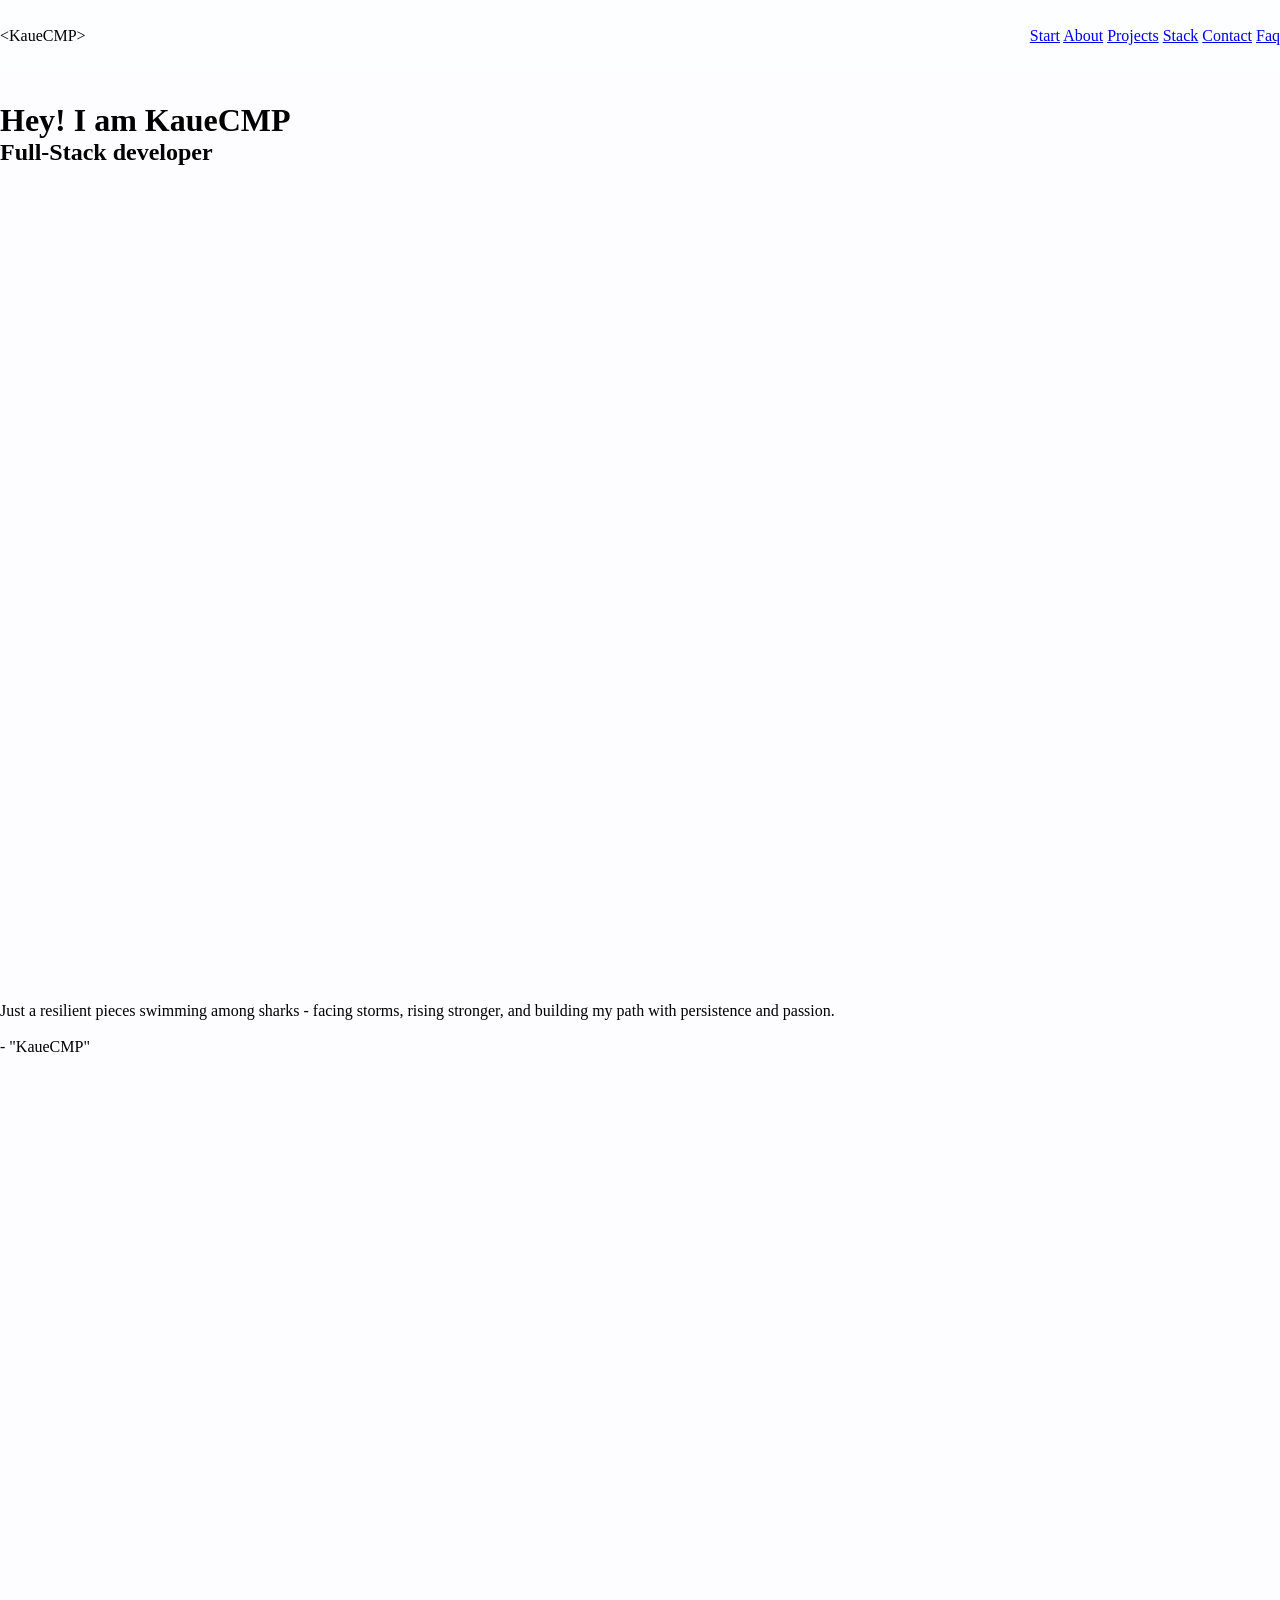
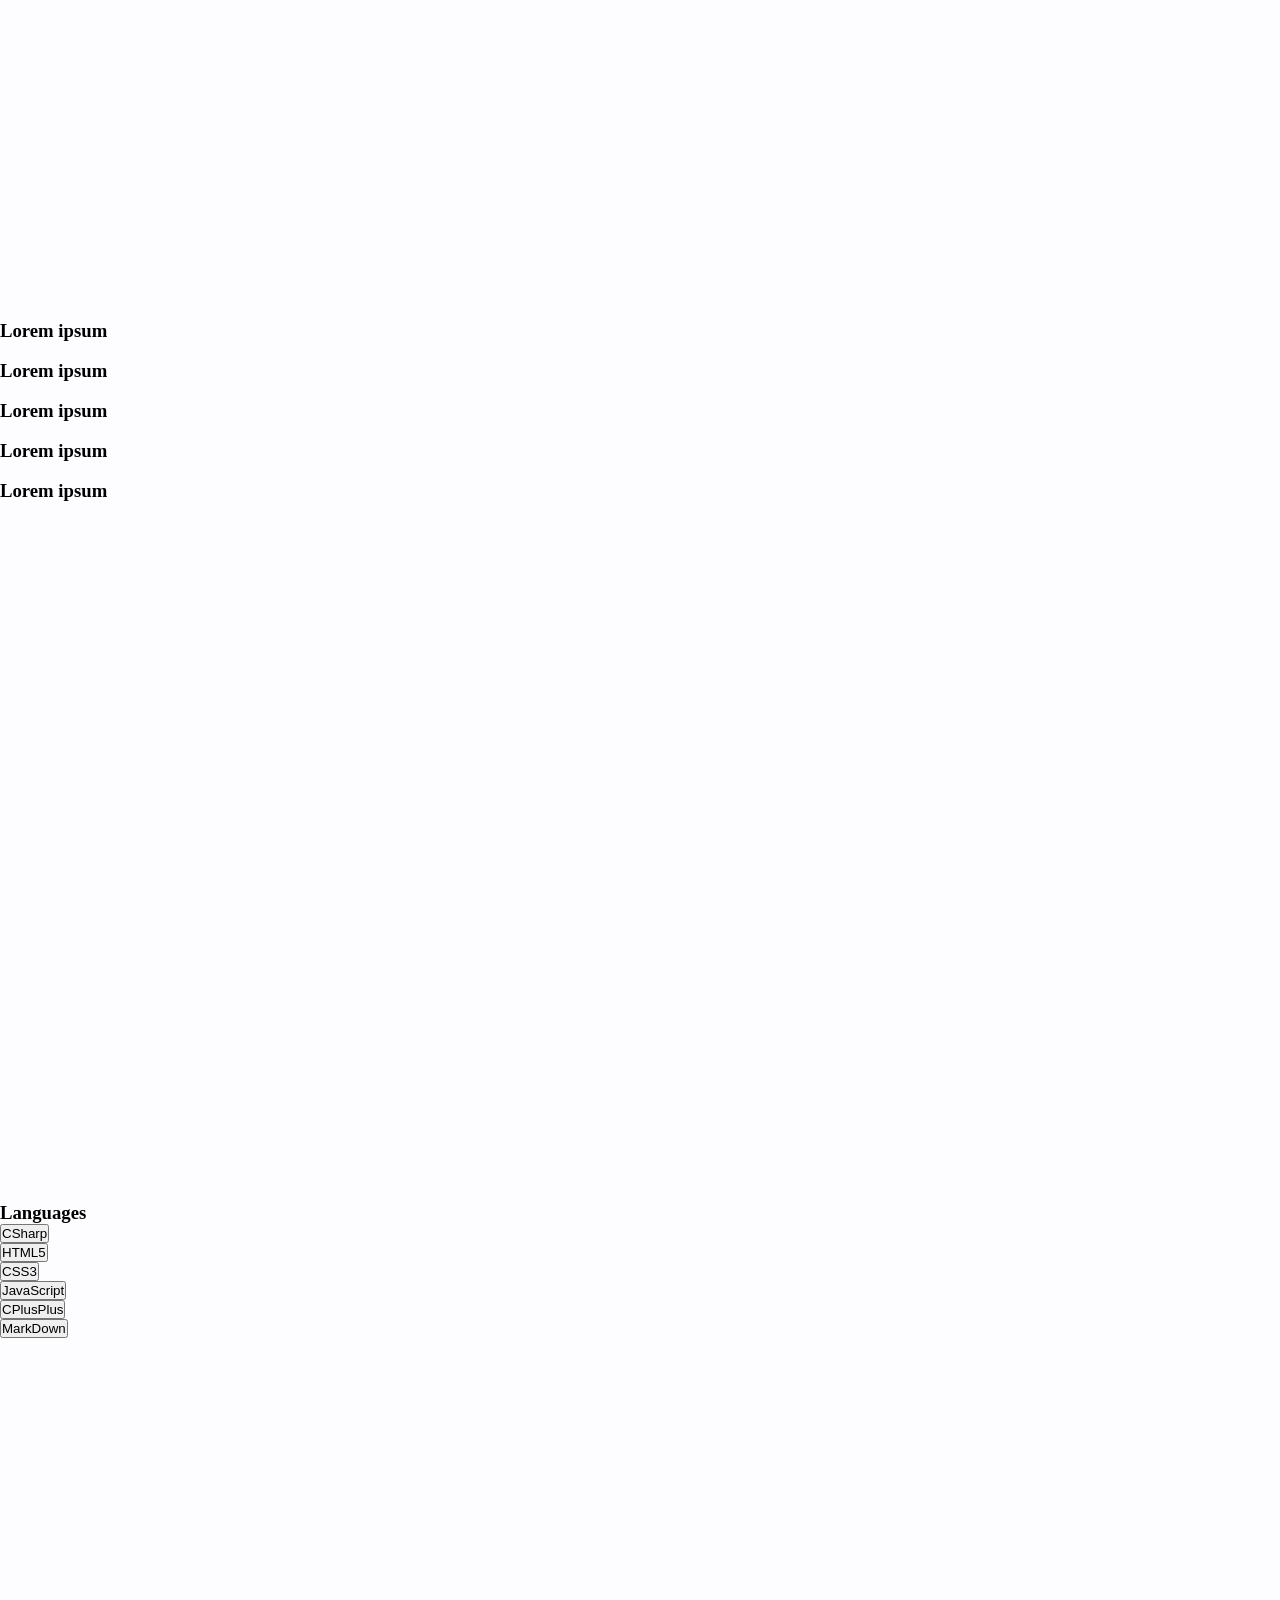
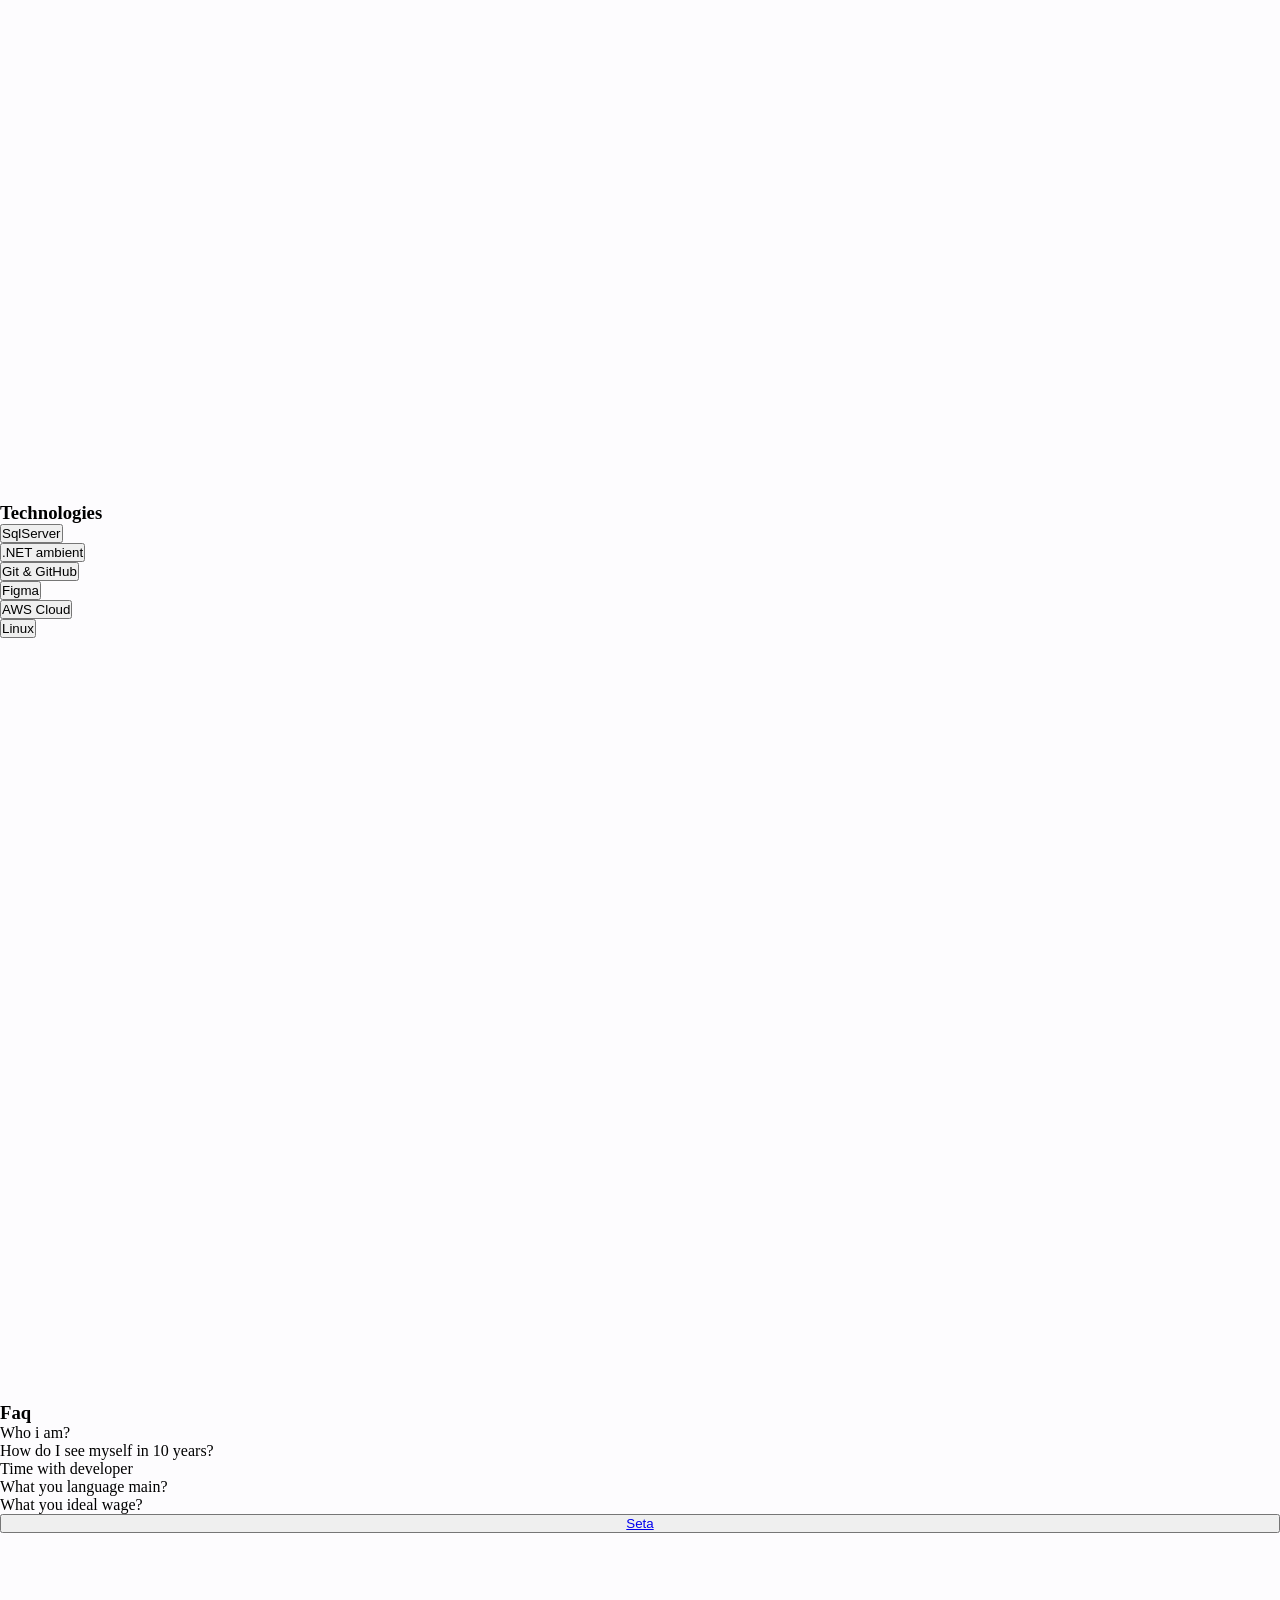
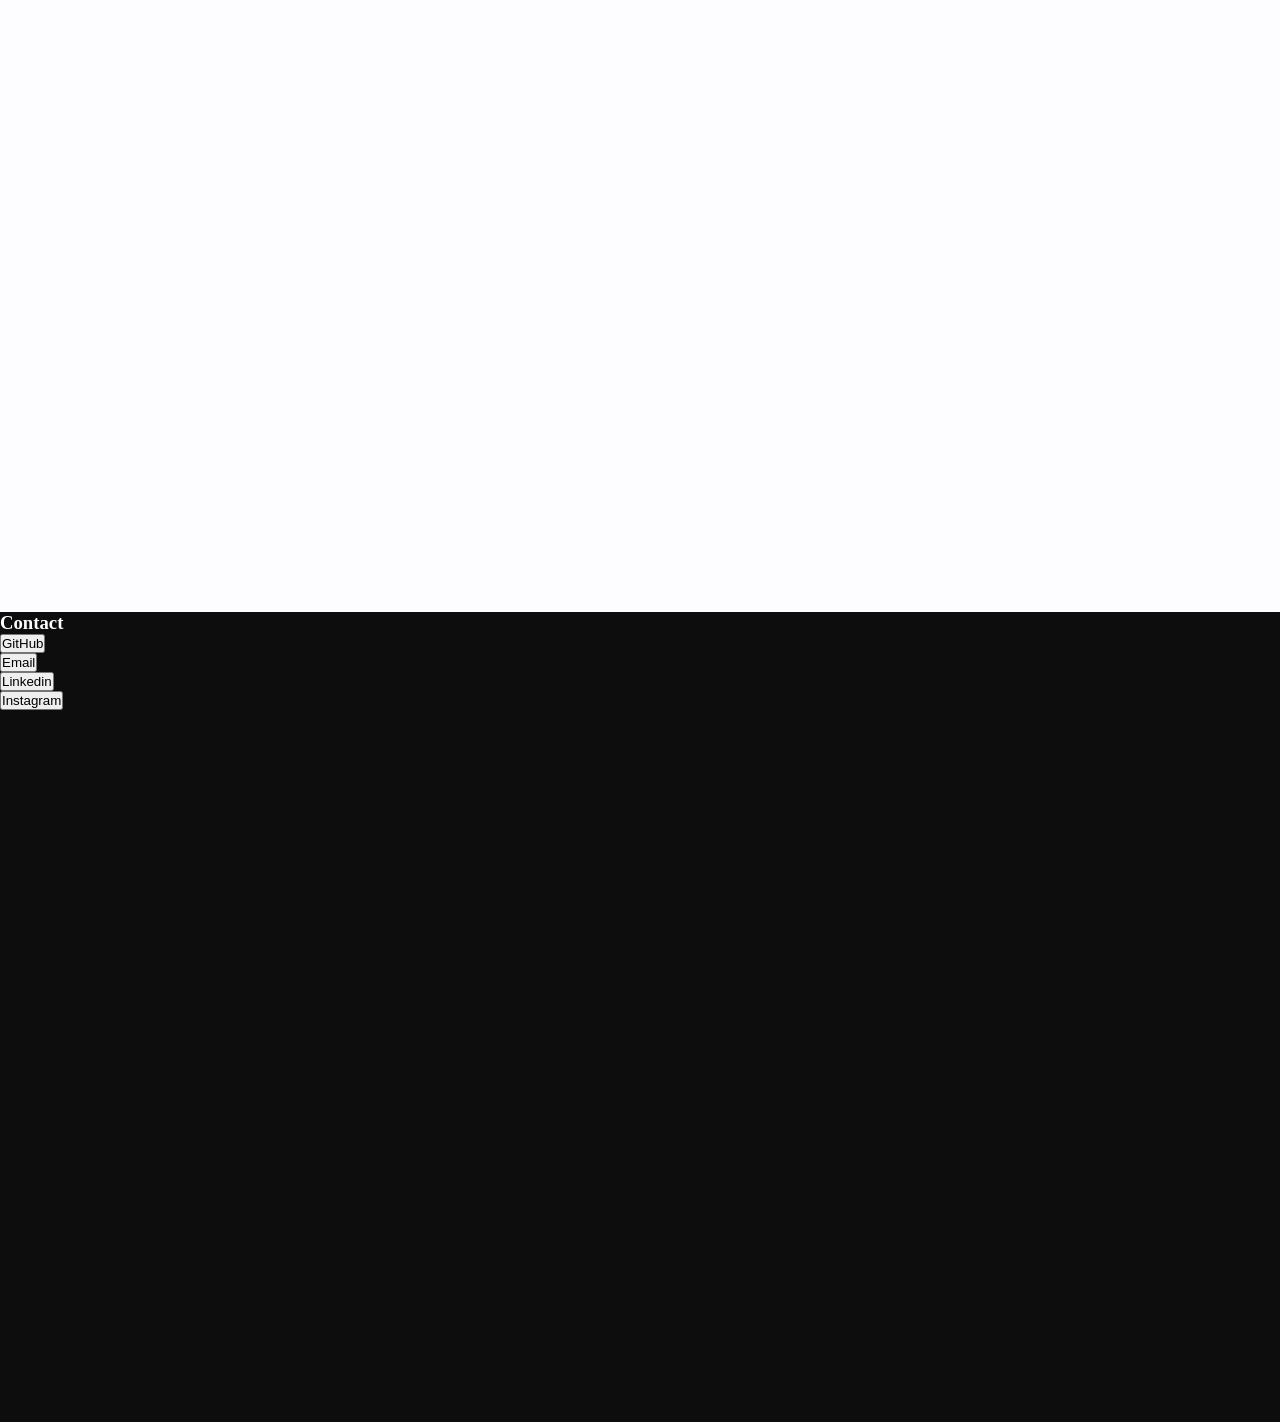
==== index.html @ 29fe383f ":tada: create repo and basic project structure with css + html + js" ====
<!DOCTYPE html>
<html lang="pt-BR">

<head>
    <meta charset="UTF-8">
    <meta name="viewport" content="width=device-width, initial-scale=1.0">
    <link rel="stylesheet" href="assets/css/style.css">
    <title>Portifolio Kauê</title>
</head>

<body>
    <div class="wrapper">
        <header>
            <div class="logo">&lt;KaueCMP&gt;</div>
            <div class="header-icons">
                <a href="#start" class="hlink">Start</a>
                <a href="#about" class="hlink">About</a>
                <a href="#projects" class="hlink">Projects</a>
                <a href="#stack" class="hlink">Stack</a>
                <a href="#contact" class="hlink">Contact</a>
                <a href="#faq" class="hlink">Faq</a>
            </div>
        </header>

        <main>
            <div id="start">
                <div class="presentation-text">
                    <h1 class="my-name">Hey! I am KaueCMP</h1>
                    <h2 class="my-profession">Full-Stack developer</h2>
                </div>
                <div class="my-anim"></div>
            </div>

            <div id="about">
                <div class="context-portifolio">Just a resilient pieces swimming among sharks - facing storms,
                    rising stronger, and building my path with persistence and passion.
                </div>
                <div class="img-pieces">
                    <img src="" alt="" class="pieces">
                </div>
                <p>- "KaueCMP"</p>
            </div>

            <div id="projects">
                <div class="right project"><img src="" alt="">
                    <div class="proj-description">
                        <h3 class="proj-titlle">Lorem ipsum</h3>
                        <p class="description-text"></p>
                    </div>
                </div>
                <div class="left project"> <img src="" alt="">
                    <div class="proj-description">
                        <h3 class="proj-titlle">Lorem ipsum</h3>
                        <p class="description-text"></p>
                    </div>
                </div>
                <div class="right project"><img src="" alt="">
                    <div class="proj-description">
                        <h3 class="proj-titlle">Lorem ipsum</h3>
                        <p class="description-text"></p>
                    </div>
                </div>
                <div class="left project"> <img src="" alt="">
                    <div class="proj-description">
                        <h3 class="proj-titlle">Lorem ipsum</h3>
                        <p class="description-text"></p>
                    </div>
                </div>
                <div class="right project"><img src="" alt="">
                    <div class="proj-description">
                        <h3 class="proj-titlle">Lorem ipsum</h3>
                        <p class="description-text"></p>
                    </div>
                </div>
            </div>

            <div id="stack">
                <div class="stack-items-language">
                    <h3 class="tittle">Languages</h3>
                    <ol class="stack-items-icons">
                        <li class="icon-stack"><button class="stack-button">CSharp</button></li>
                        <li class="icon-stack"><button class="stack-button">HTML5</button></li>
                        <li class="icon-stack"><button class="stack-button">CSS3</button></li>
                        <li class="icon-stack"><button class="stack-button">JavaScript</button></li>
                        <li class="icon-stack"><button class="stack-button">CPlusPlus</button></li>
                        <li class="icon-stack"><button class="stack-button">MarkDown</button></li>
                    </ol>
                </div>
                <div class="my-stack-anim"></div>
            </div>

            <div id="stack2">
                <div class="stack-items-technologies">
                    <h3 class="tittle">Technologies</h3>
                    <ol class="stack-items-icons">
                        <li class="icon-stack"><button class="stack-button">SqlServer</button></li>
                        <li class="icon-stack"><button class="stack-button">.NET ambient</button></li>
                        <li class="icon-stack"><button class="stack-button">Git & GitHub</button></li>
                        <li class="icon-stack"><button class="stack-button">Figma</button></li>
                        <li class="icon-stack"><button class="stack-button">AWS Cloud</button></li>
                        <li class="icon-stack"><button class="stack-button">Linux</button></li>
                    </ol>
                </div>
                <div class="my-stack-anim"></div>
            </div>

            <div id="faq">
                <div class="faq-side-items">
                    <div class="backgroud-faq-box">
                        <h3 class="tittle2">Faq</h3>

                        <ul class="list-questionary-faq">
                            <li class="questions-faq">
                                <p class="questions-faq-text">Who i am?</p>
                            </li>
                            <li class="questions-faq">
                                <p class="questions-faq-text">How do I see myself in 10 years?</p>
                            </li>
                            <li class="questions-faq">
                                <p class="questions-faq-text">Time with developer</p>
                            </li>
                            <li class="questions-faq">
                                <p class="questions-faq-text">What you language main?</p>
                            </li>
                            <li class="questions-faq">
                                <p class="questions-faq-text">What you ideal wage?</p>
                            </li>
                        </ul>
                    </div>
                </div>
                <button class="to-up-button">
                    <a href="#start" class="up-link">Seta</a>
                </button>
            </div>
        </main>
        <footer id="contact">
            <div class="contact-items">
                <h3 class="contact-text">Contact</h3>
                <ol class="contact-social-buttons">
                    <li class="icon-contact"><button class="button-contact-social">GitHub</button></li>
                    <li class="icon-contact"><button class="button-contact-social">Email</button></li>
                    <li class="icon-contact"><button class="button-contact-social">Linkedin</button></li>
                    <li class="icon-contact"><button class="button-contact-social">Instagram</button></li>
                </ol>
            </div>
        </footer>
    </div>
</body>

</html>
---- assets/css/style.css ----
@import url("global.css");

* {
    padding: 0;
    margin: 0;
}

body {
    background-color: var(--color-background);
    padding-top: 8%;
}

header {
    position: fixed;    
    top: 0;

    display: flex;
    flex-direction: row;
    justify-content: space-between;

    align-items: center;
    background-color: var(--color-header);

    height: 8%;
    width: 100%;
}

main {
    display: flex;
    flex-direction: column;
}

#start {
    display: flex;
    flex-direction: column;
    height: 100vh;
    width: 100%;
}

#about {
    display: flex;
    flex-direction: column;
    height: 100vh;
    width: 100%;
}

#projects {
    display: flex;
    flex-direction: column;
    height: 100vh;
    width: 100%;
}

#stack {
    display: flex;
    flex-direction: column;
    height: 100vh;
    width: 100%;
}

#stack2 {
    display: flex;
    flex-direction: column;
    height: 100vh;
    width: 100%;
}

#faq {
    display: flex;
    flex-direction: column;
    height: 90vh;
    width: 100%;
}

#contact {
    display: flex;
    flex-direction: column;
    height: 90vh;
    width: 100%;
}

footer{
    display: flex;
    flex-direction: column;

    background-color: var(--color-terceary);
    color: var(--color-background);
    height: 90vh;
    width: 100%;
}
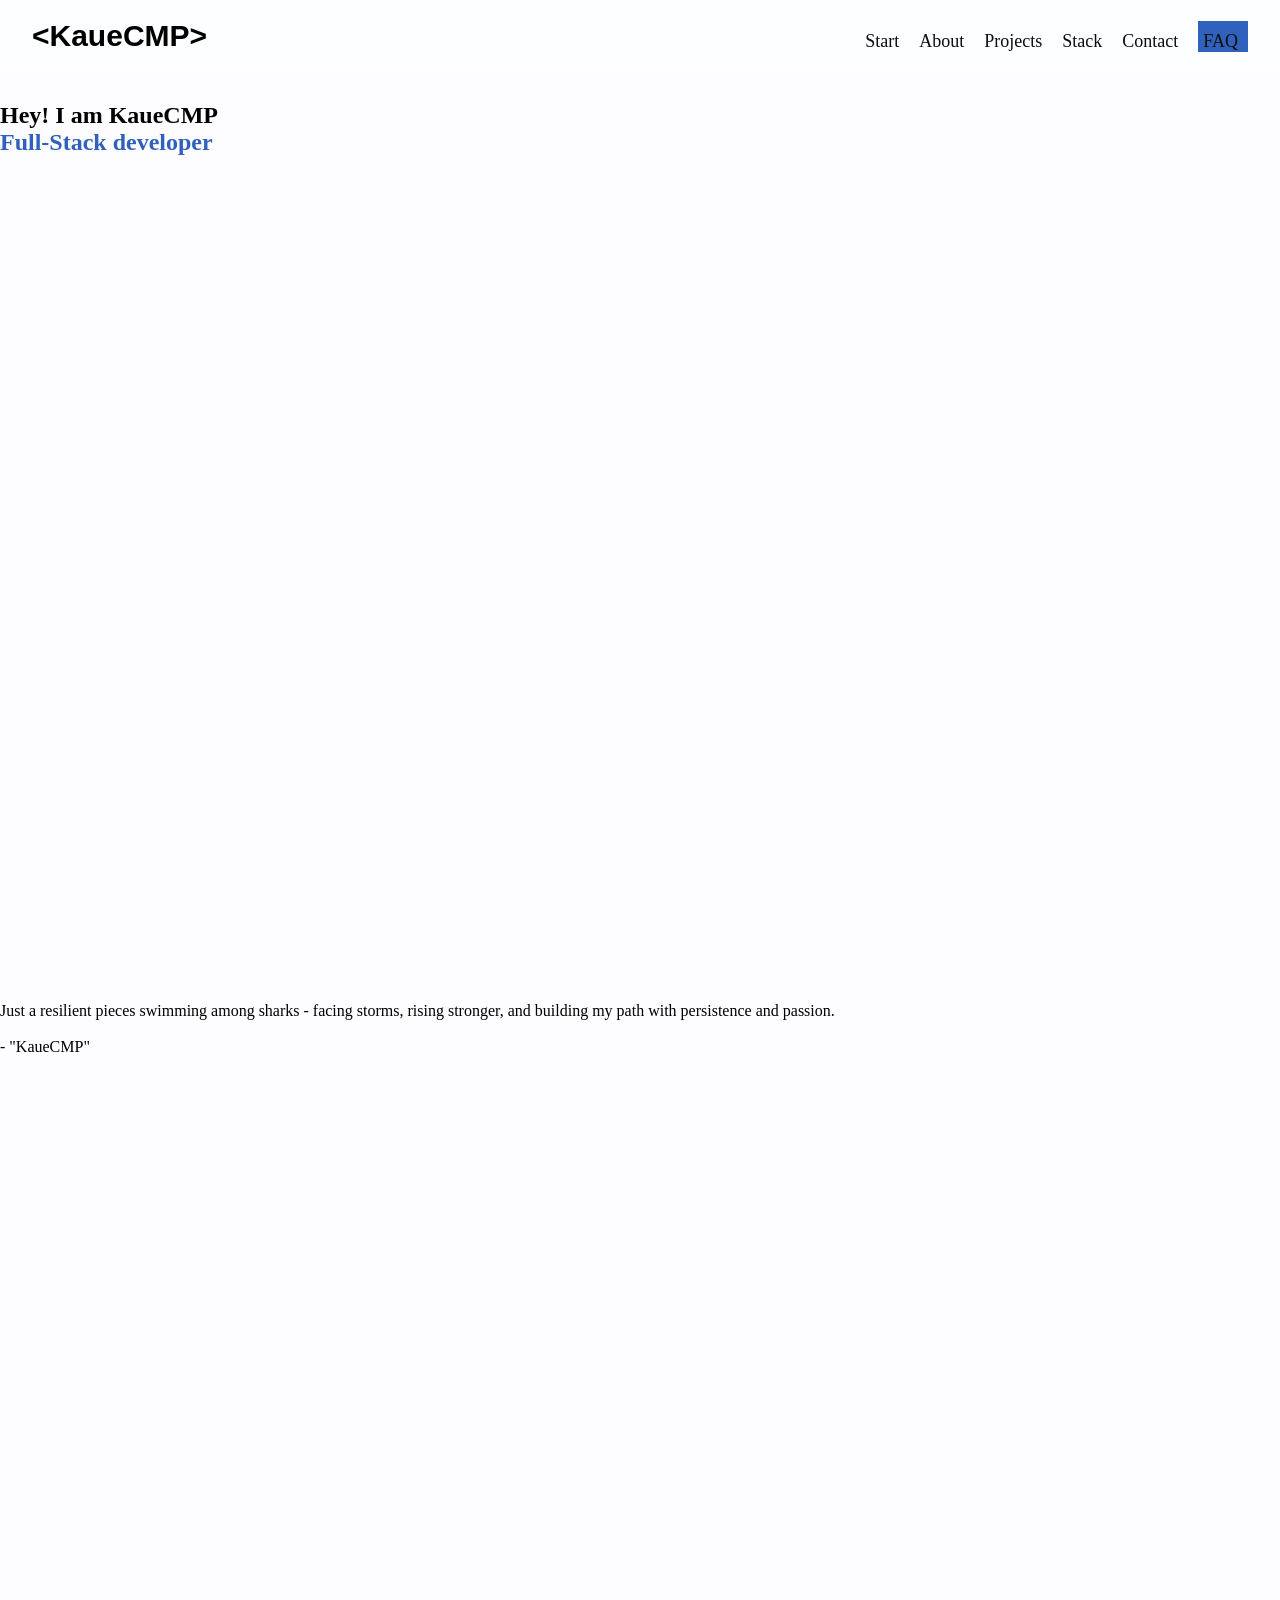
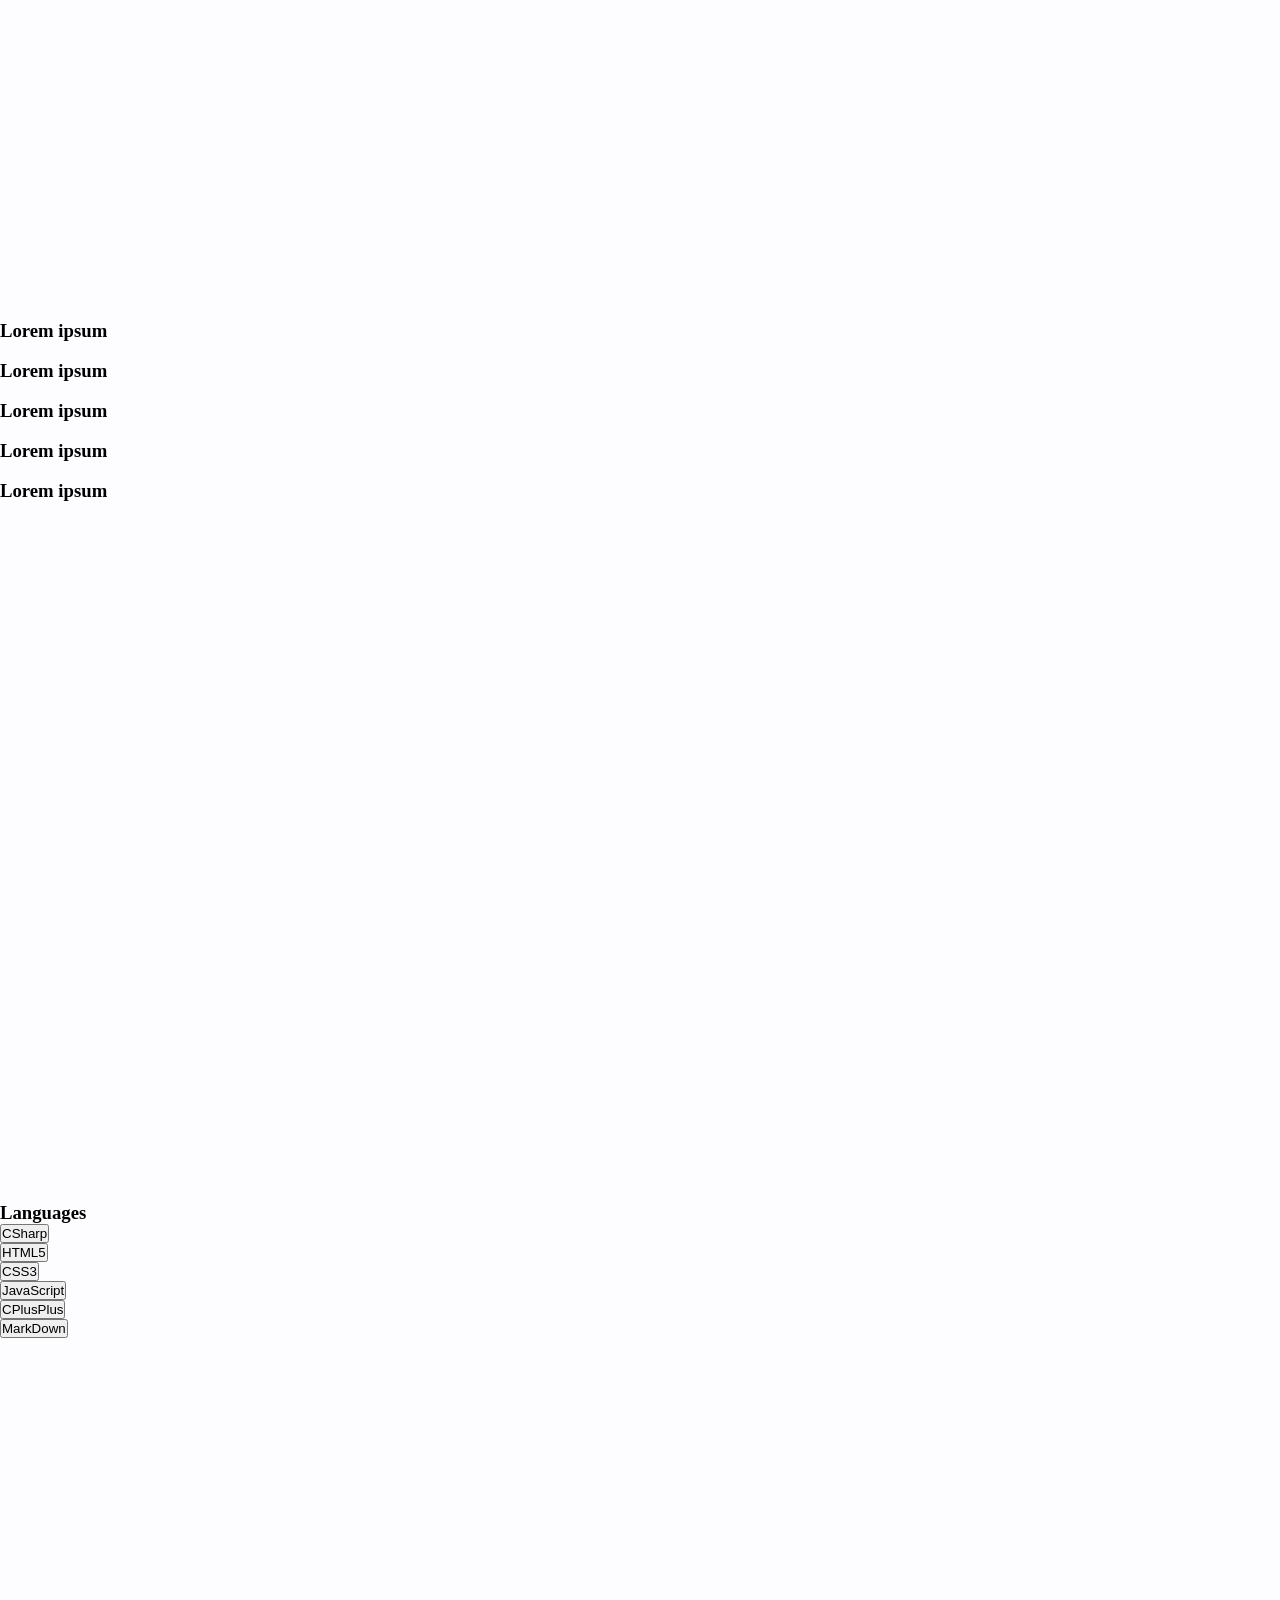
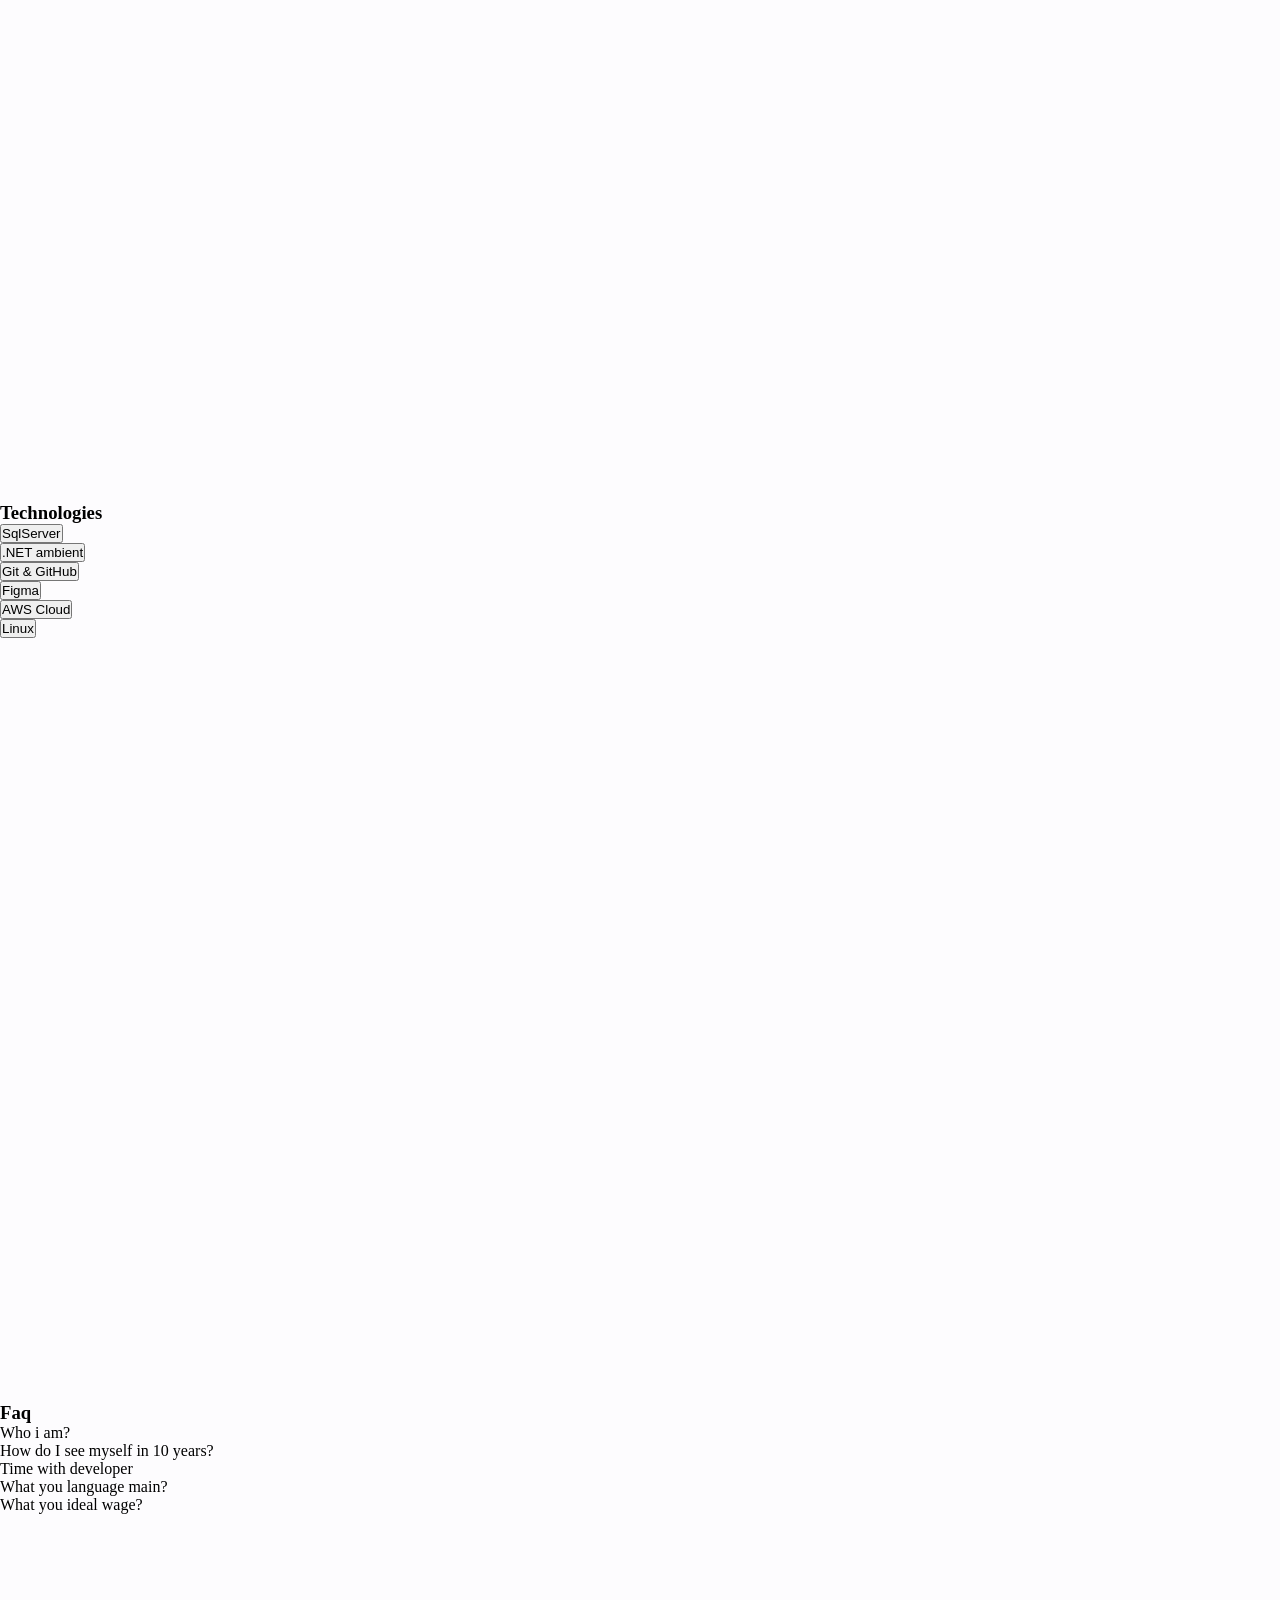
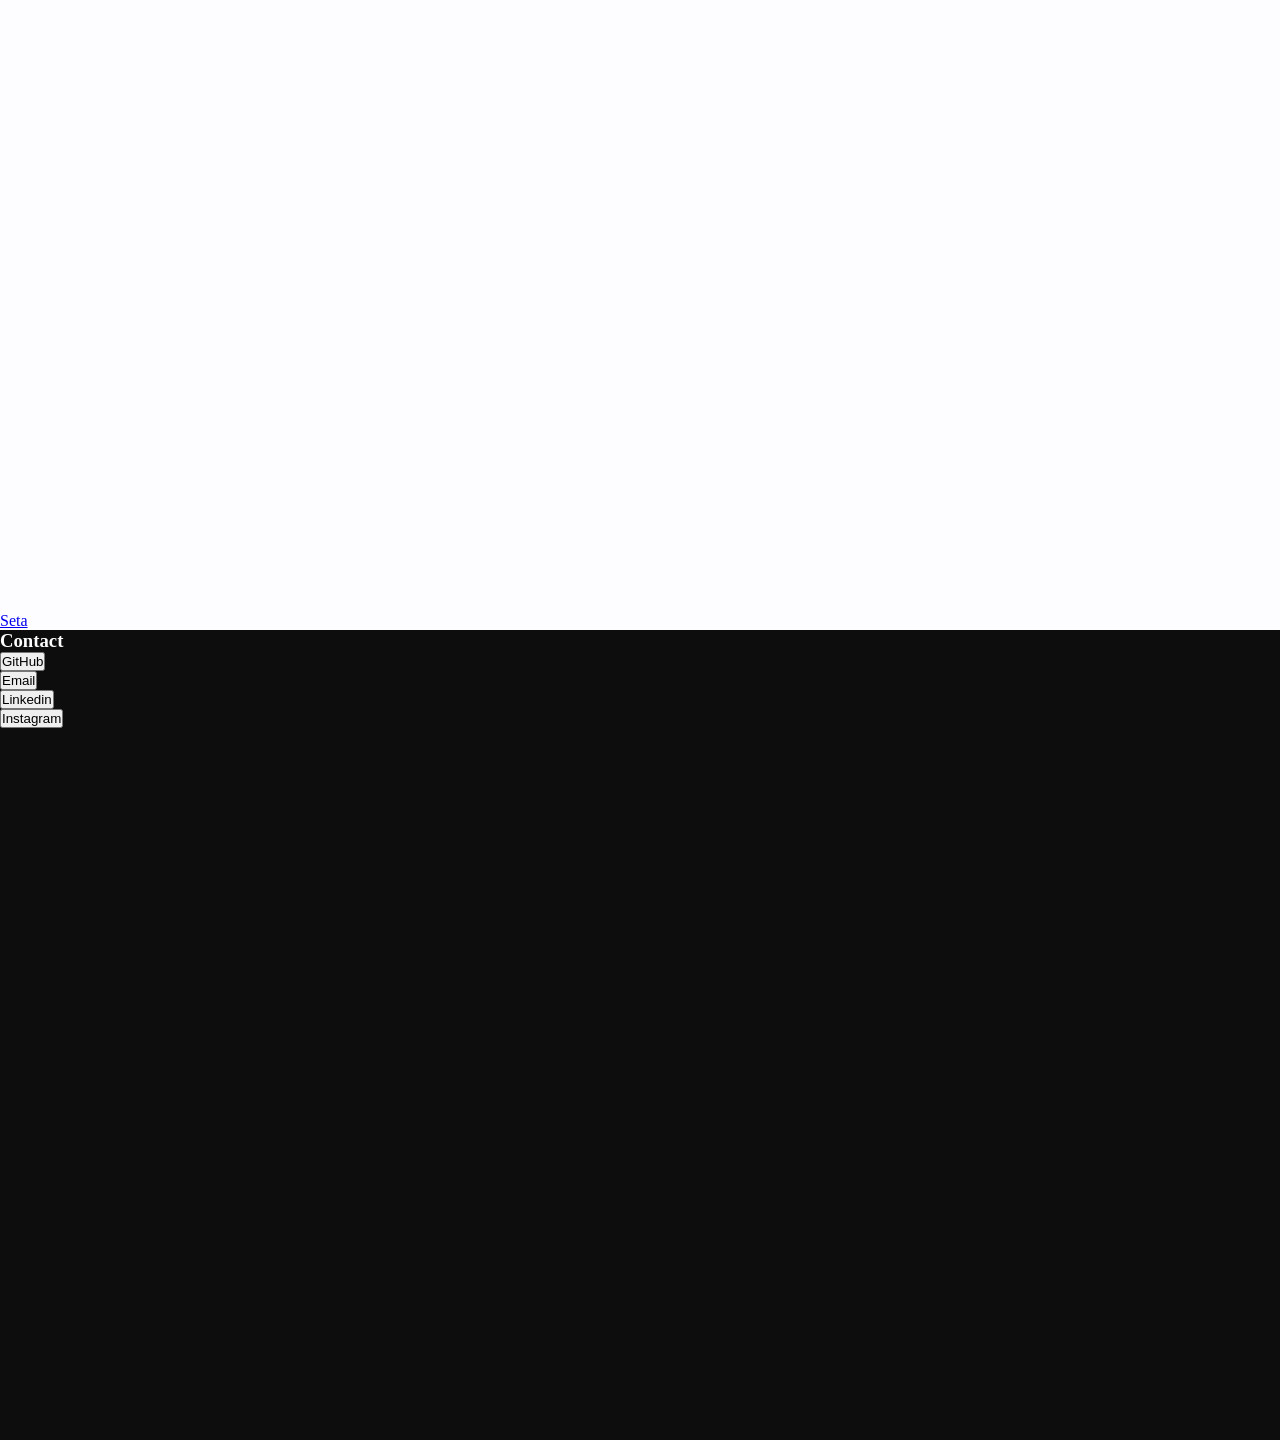
==== commit ead27755: ":wrench: adjust semantic of HTML" ====
--- a/index.html
+++ b/index.html
@@ -9,142 +9,140 @@
 </head>
 
 <body>
-    <div class="wrapper">
-        <header>
+    <header>
+        <div class="content-header">
             <div class="logo">&lt;KaueCMP&gt;</div>
-            <div class="header-icons">
+            <nav class="header-icons">
                 <a href="#start" class="hlink">Start</a>
                 <a href="#about" class="hlink">About</a>
                 <a href="#projects" class="hlink">Projects</a>
                 <a href="#stack" class="hlink">Stack</a>
                 <a href="#contact" class="hlink">Contact</a>
-                <a href="#faq" class="hlink">Faq</a>
+                <a href="#faq" class="hlink faq-text">FAQ</a>
+            </nav>
+        </div>
+    </header>
+
+    <main>
+        <section id="start">
+            <div class="presentation-text">
+                <h1 class="my-name">Hey! I am KaueCMP</h1>
+                <h2 class="my-profession">Full-Stack developer</h2>
             </div>
-        </header>
+            <div class="my-anim"></div>
+        </section>
 
-        <main>
-            <div id="start">
-                <div class="presentation-text">
-                    <h1 class="my-name">Hey! I am KaueCMP</h1>
-                    <h2 class="my-profession">Full-Stack developer</h2>
-                </div>
-                <div class="my-anim"></div>
+        <section id="about">
+            <div class="context-portifolio">Just a resilient pieces swimming among sharks - facing storms,
+                rising stronger, and building my path with persistence and passion.
             </div>
+            <div class="img-pieces">
+                <img src="" alt="" class="pieces">
+            </div>
+            <p>- "KaueCMP"</p>
+        </section>
 
-            <div id="about">
-                <div class="context-portifolio">Just a resilient pieces swimming among sharks - facing storms,
-                    rising stronger, and building my path with persistence and passion.
-                </div>
-                <div class="img-pieces">
-                    <img src="" alt="" class="pieces">
-                </div>
-                <p>- "KaueCMP"</p>
-            </div>
-
-            <div id="projects">
-                <div class="right project"><img src="" alt="">
-                    <div class="proj-description">
-                        <h3 class="proj-titlle">Lorem ipsum</h3>
-                        <p class="description-text"></p>
-                    </div>
-                </div>
-                <div class="left project"> <img src="" alt="">
-                    <div class="proj-description">
-                        <h3 class="proj-titlle">Lorem ipsum</h3>
-                        <p class="description-text"></p>
-                    </div>
-                </div>
-                <div class="right project"><img src="" alt="">
-                    <div class="proj-description">
-                        <h3 class="proj-titlle">Lorem ipsum</h3>
-                        <p class="description-text"></p>
-                    </div>
-                </div>
-                <div class="left project"> <img src="" alt="">
-                    <div class="proj-description">
-                        <h3 class="proj-titlle">Lorem ipsum</h3>
-                        <p class="description-text"></p>
-                    </div>
-                </div>
-                <div class="right project"><img src="" alt="">
-                    <div class="proj-description">
-                        <h3 class="proj-titlle">Lorem ipsum</h3>
-                        <p class="description-text"></p>
-                    </div>
+        <section id="projects">
+            <div class="right project"><img src="" alt="">
+                <div class="proj-description">
+                    <h3 class="proj-titlle">Lorem ipsum</h3>
+                    <p class="description-text"></p>
                 </div>
             </div>
+            <div class="left project"> <img src="" alt="">
+                <div class="proj-description">
+                    <h3 class="proj-titlle">Lorem ipsum</h3>
+                    <p class="description-text"></p>
+                </div>
+            </div>
+            <div class="right project"><img src="" alt="">
+                <div class="proj-description">
+                    <h3 class="proj-titlle">Lorem ipsum</h3>
+                    <p class="description-text"></p>
+                </div>
+            </div>
+            <div class="left project"> <img src="" alt="">
+                <div class="proj-description">
+                    <h3 class="proj-titlle">Lorem ipsum</h3>
+                    <p class="description-text"></p>
+                </div>
+            </div>
+            <div class="right project"><img src="" alt="">
+                <div class="proj-description">
+                    <h3 class="proj-titlle">Lorem ipsum</h3>
+                    <p class="description-text"></p>
+                </div>
+            </div>
+        </section>
 
-            <div id="stack">
-                <div class="stack-items-language">
-                    <h3 class="tittle">Languages</h3>
-                    <ol class="stack-items-icons">
-                        <li class="icon-stack"><button class="stack-button">CSharp</button></li>
-                        <li class="icon-stack"><button class="stack-button">HTML5</button></li>
-                        <li class="icon-stack"><button class="stack-button">CSS3</button></li>
-                        <li class="icon-stack"><button class="stack-button">JavaScript</button></li>
-                        <li class="icon-stack"><button class="stack-button">CPlusPlus</button></li>
-                        <li class="icon-stack"><button class="stack-button">MarkDown</button></li>
-                    </ol>
-                </div>
-                <div class="my-stack-anim"></div>
-            </div>
-
-            <div id="stack2">
-                <div class="stack-items-technologies">
-                    <h3 class="tittle">Technologies</h3>
-                    <ol class="stack-items-icons">
-                        <li class="icon-stack"><button class="stack-button">SqlServer</button></li>
-                        <li class="icon-stack"><button class="stack-button">.NET ambient</button></li>
-                        <li class="icon-stack"><button class="stack-button">Git & GitHub</button></li>
-                        <li class="icon-stack"><button class="stack-button">Figma</button></li>
-                        <li class="icon-stack"><button class="stack-button">AWS Cloud</button></li>
-                        <li class="icon-stack"><button class="stack-button">Linux</button></li>
-                    </ol>
-                </div>
-                <div class="my-stack-anim"></div>
-            </div>
-
-            <div id="faq">
-                <div class="faq-side-items">
-                    <div class="backgroud-faq-box">
-                        <h3 class="tittle2">Faq</h3>
-
-                        <ul class="list-questionary-faq">
-                            <li class="questions-faq">
-                                <p class="questions-faq-text">Who i am?</p>
-                            </li>
-                            <li class="questions-faq">
-                                <p class="questions-faq-text">How do I see myself in 10 years?</p>
-                            </li>
-                            <li class="questions-faq">
-                                <p class="questions-faq-text">Time with developer</p>
-                            </li>
-                            <li class="questions-faq">
-                                <p class="questions-faq-text">What you language main?</p>
-                            </li>
-                            <li class="questions-faq">
-                                <p class="questions-faq-text">What you ideal wage?</p>
-                            </li>
-                        </ul>
-                    </div>
-                </div>
-                <button class="to-up-button">
-                    <a href="#start" class="up-link">Seta</a>
-                </button>
-            </div>
-        </main>
-        <footer id="contact">
-            <div class="contact-items">
-                <h3 class="contact-text">Contact</h3>
-                <ol class="contact-social-buttons">
-                    <li class="icon-contact"><button class="button-contact-social">GitHub</button></li>
-                    <li class="icon-contact"><button class="button-contact-social">Email</button></li>
-                    <li class="icon-contact"><button class="button-contact-social">Linkedin</button></li>
-                    <li class="icon-contact"><button class="button-contact-social">Instagram</button></li>
+        <section id="stack">
+            <div class="stack-items-language">
+                <h3 class="tittle">Languages</h3>
+                <ol class="stack-items-icons">
+                    <li class="icon-stack"><button class="stack-button">CSharp</button></li>
+                    <li class="icon-stack"><button class="stack-button">HTML5</button></li>
+                    <li class="icon-stack"><button class="stack-button">CSS3</button></li>
+                    <li class="icon-stack"><button class="stack-button">JavaScript</button></li>
+                    <li class="icon-stack"><button class="stack-button">CPlusPlus</button></li>
+                    <li class="icon-stack"><button class="stack-button">MarkDown</button></li>
                 </ol>
             </div>
-        </footer>
-    </div>
+            <div class="my-stack-anim"></div>
+        </section>
+
+        <section id="stack2">
+            <div class="stack-items-technologies">
+                <h3 class="tittle">Technologies</h3>
+                <ol class="stack-items-icons">
+                    <li class="icon-stack"><button class="stack-button">SqlServer</button></li>
+                    <li class="icon-stack"><button class="stack-button">.NET ambient</button></li>
+                    <li class="icon-stack"><button class="stack-button">Git & GitHub</button></li>
+                    <li class="icon-stack"><button class="stack-button">Figma</button></li>
+                    <li class="icon-stack"><button class="stack-button">AWS Cloud</button></li>
+                    <li class="icon-stack"><button class="stack-button">Linux</button></li>
+                </ol>
+            </div>
+            <div class="my-stack-anim"></div>
+        </section>
+
+        <section id="faq">
+            <div class="faq-side-items">
+                <div class="backgroud-faq-box">
+                    <h3 class="tittle2">Faq</h3>
+
+                    <ul class="list-questionary-faq">
+                        <li class="questions-faq">
+                            <p class="questions-faq-text">Who i am?</p>
+                        </li>
+                        <li class="questions-faq">
+                            <p class="questions-faq-text">How do I see myself in 10 years?</p>
+                        </li>
+                        <li class="questions-faq">
+                            <p class="questions-faq-text">Time with developer</p>
+                        </li>
+                        <li class="questions-faq">
+                            <p class="questions-faq-text">What you language main?</p>
+                        </li>
+                        <li class="questions-faq">
+                            <p class="questions-faq-text">What you ideal wage?</p>
+                        </li>
+                    </ul>
+                </div>
+        </section>
+        <a href="#start" class="to-up-button">Seta</a>
+        </div>
+    </main>
+    <footer id="contact">
+        <nav class="contact-items">
+            <h3 class="contact-text">Contact</h3>
+            <ol class="contact-social-buttons">
+                <li class="icon-contact"><button class="button-contact-social">GitHub</button></li>
+                <li class="icon-contact"><button class="button-contact-social">Email</button></li>
+                <li class="icon-contact"><button class="button-contact-social">Linkedin</button></li>
+                <li class="icon-contact"><button class="button-contact-social">Instagram</button></li>
+            </ol>
+        </nav>
+    </footer>
 </body>
 
 </html>
--- a/assets/css/style.css
+++ b/assets/css/style.css
@@ -8,20 +8,89 @@
 body {
     background-color: var(--color-background);
     padding-top: 8%;
+    scroll-behavior: smooth;
+}
+
+body::-webkit-scrollbar {
+    display: none;
 }
 
 header {
-    position: fixed;    
+    position: fixed;
     top: 0;
 
+    display: flex;
+    flex-direction: row;
+    justify-content: space-around;
+
+    align-items: center;
+    background-color: var(--color-header);
+
+    height: 8%;
+    width: 100%;
+}
+
+.content-header {
     display: flex;
     flex-direction: row;
     justify-content: space-between;
 
     align-items: center;
-    background-color: var(--color-header);
+    width: 95%;
 
-    height: 8%;
+}
+
+/* .faq-box
+{
+    background-color: var(--color-secundary);
+    width: 55px;
+    height: 25px;
+    align-items: center;
+    text-align: center;    
+    margin-top: 10px;
+} */
+
+.faq-text
+{
+    background-color: var(--color-secundary);
+    padding: 10px 10px 0 5px;
+}
+
+h2 {
+    color: var(--color-secundary);
+}
+
+.logo {
+    font-family: 'Franklin Gothic Medium', 'Arial Narrow', Arial, sans-serif;
+    font-weight: 600;
+    font-size: 30px;
+}
+
+.header-icons {
+    display: flex;
+    flex-direction: row;
+
+    height: 80%;
+
+    align-items: self-end;
+    gap: 20px;
+}
+
+.hlink {
+    text-decoration: none;
+    color: var(--color-terceary);
+
+    font-size: large;
+    font-weight: 500;
+}
+
+.wraper {
+    display: flex;
+    flex-direction: column;
+    align-items: center;
+    justify-content: center;
+
+    height: 100%;
     width: 100%;
 }
 
@@ -79,7 +148,7 @@
     width: 100%;
 }
 
-footer{
+footer {
     display: flex;
     flex-direction: column;
 
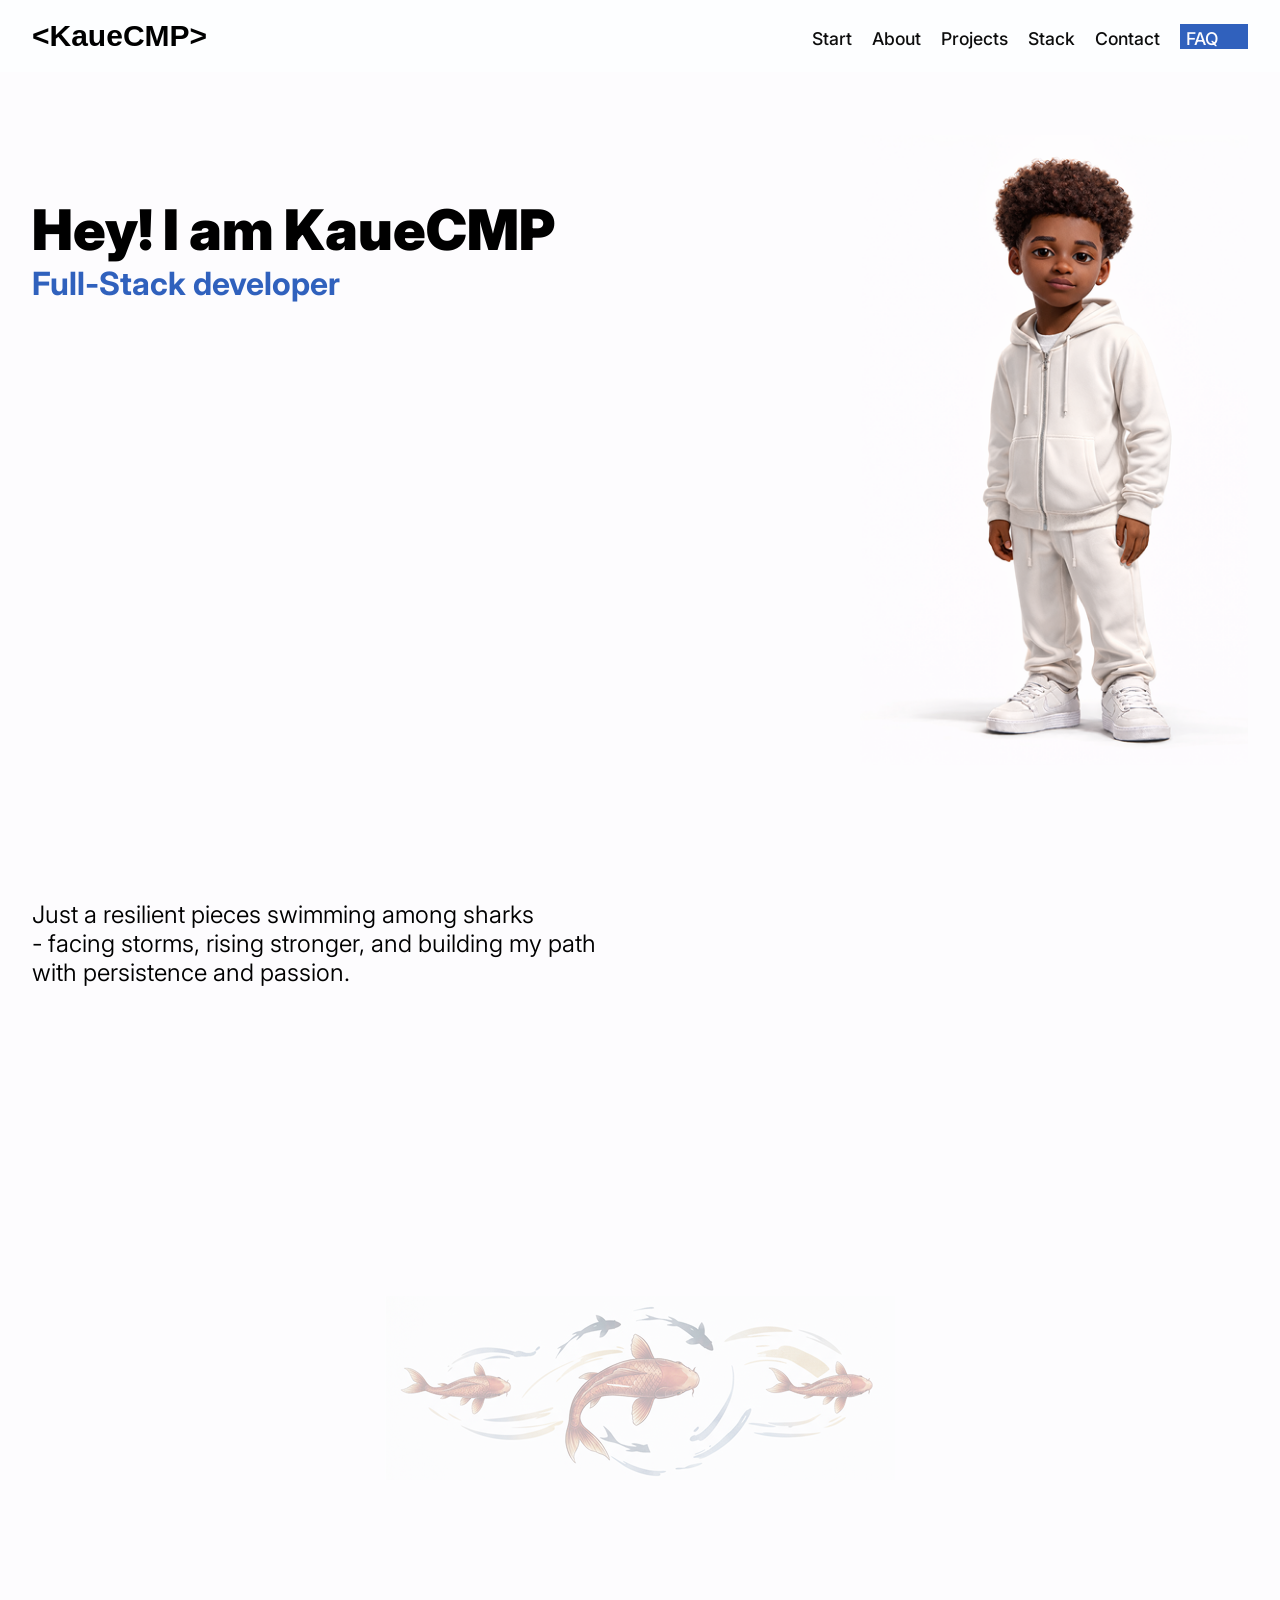
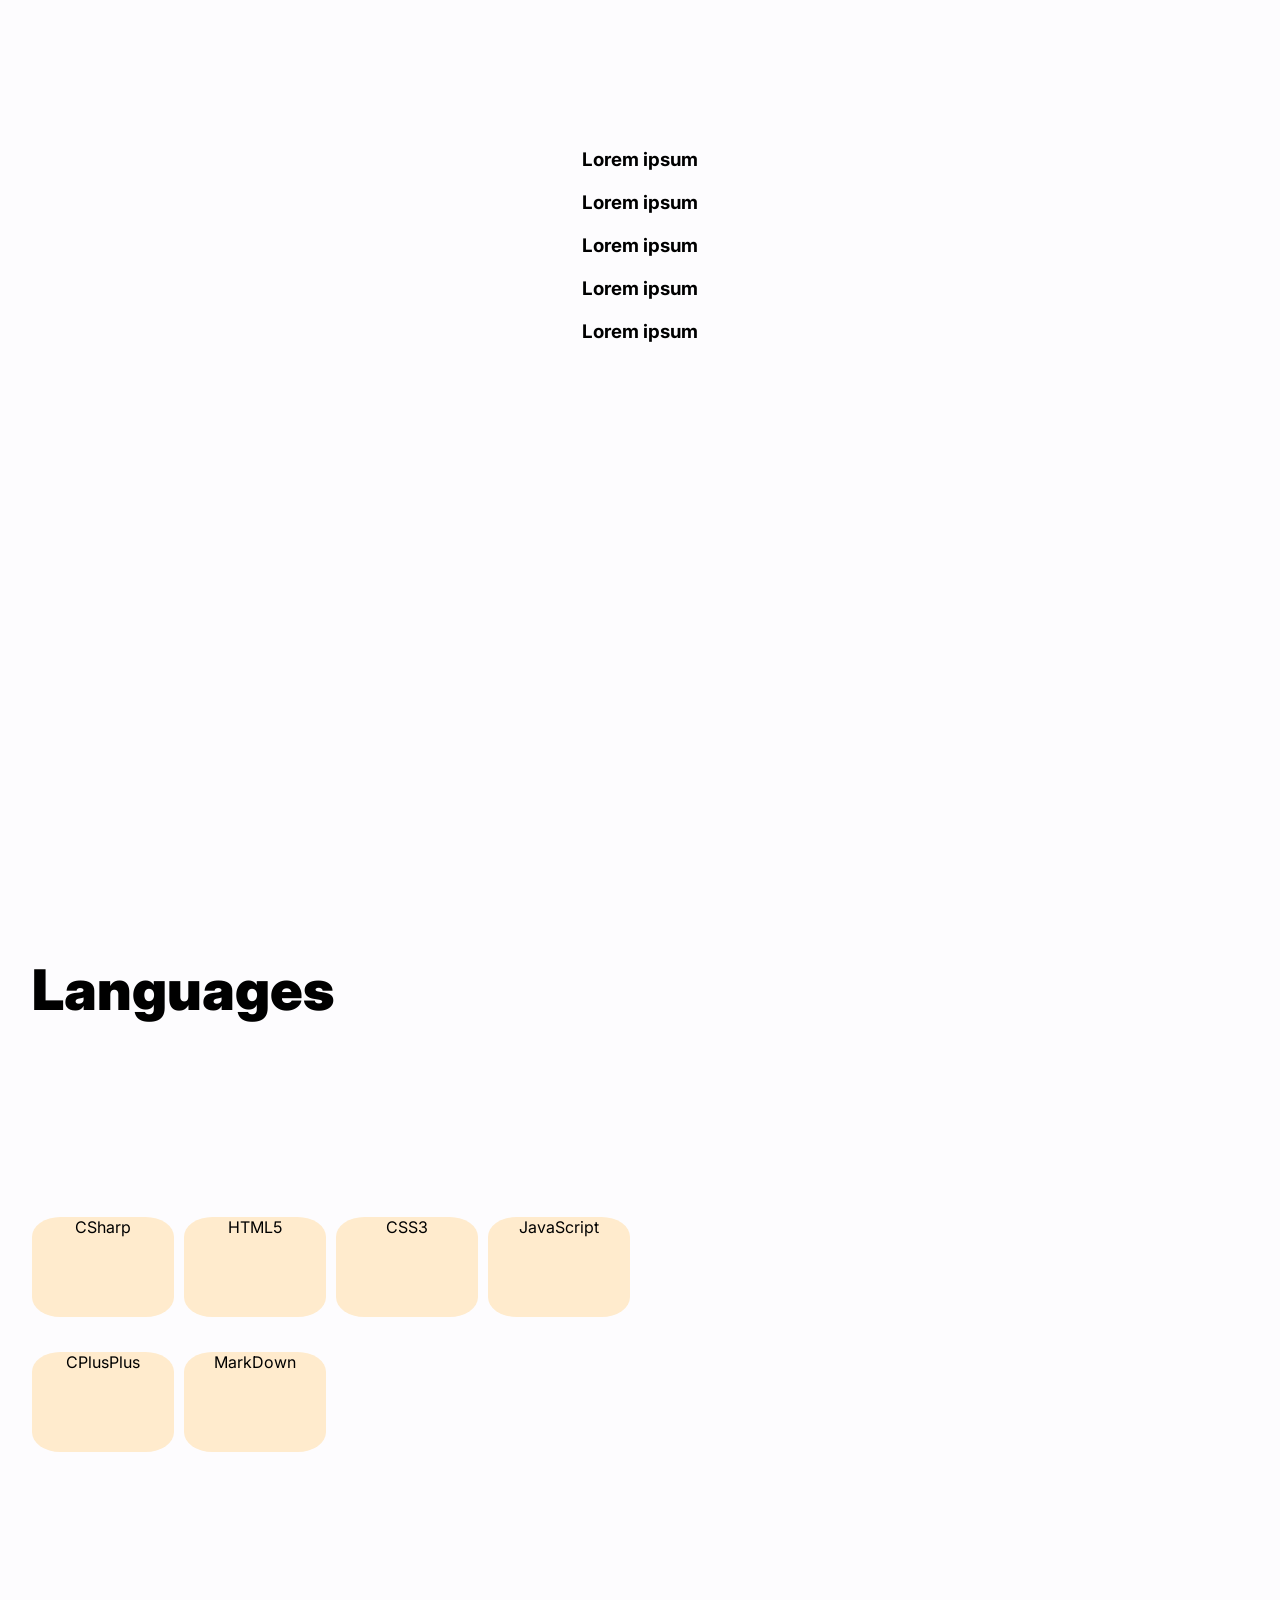
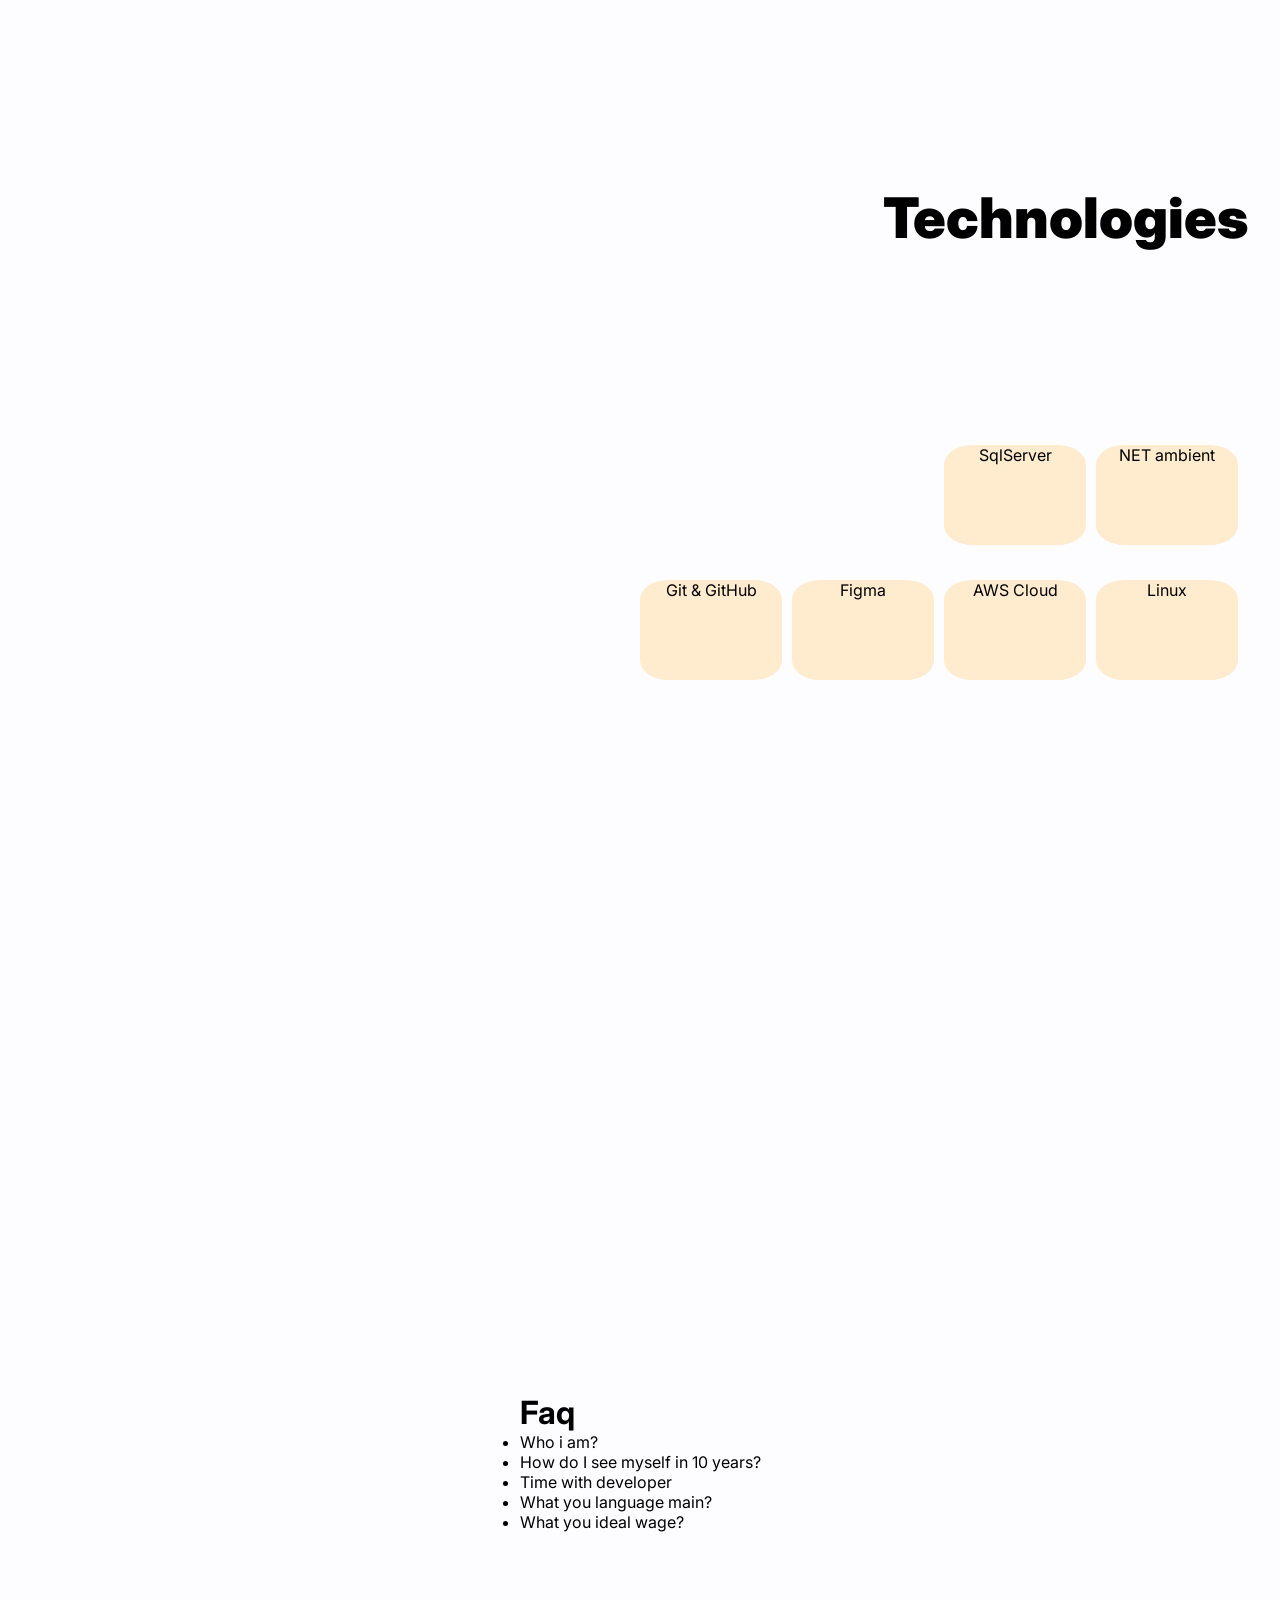
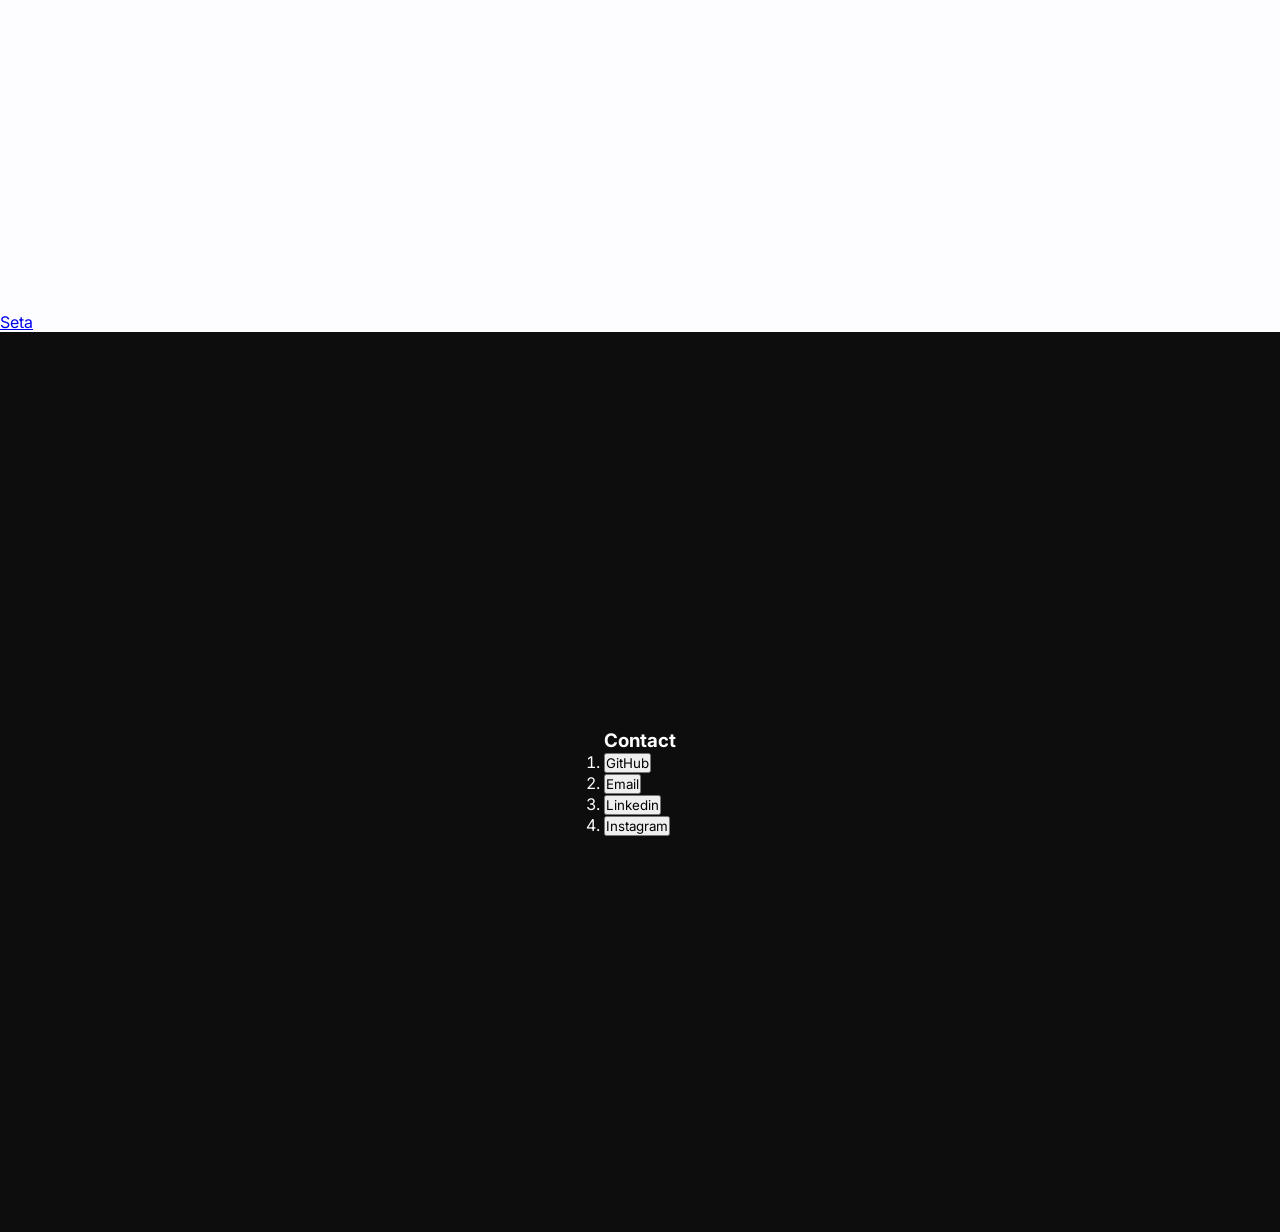
==== commit bb2d3702: ":wrench: I updated all the pages and implemented basic responsiveness." ====
--- a/index.html
+++ b/index.html
@@ -24,22 +24,26 @@
     </header>
 
     <main>
-        <section id="start">
-            <div class="presentation-text">
-                <h1 class="my-name">Hey! I am KaueCMP</h1>
-                <h2 class="my-profession">Full-Stack developer</h2>
+        <section id="start" class="start">
+            <div class="start-content">
+                <div class="presentation-text">
+                    <h1 class="tittle">Hey! I am KaueCMP</h1>
+                    <h2 class="tittle2">Full-Stack developer</h2>
+                </div>
+
+                <img class="my-anim" src="./assets/img/ChatGPT Image 2 de fev. de 2026, 09_01_06 1.png"
+                    alt="my personal animation">
             </div>
-            <div class="my-anim"></div>
         </section>
 
         <section id="about">
-            <div class="context-portifolio">Just a resilient pieces swimming among sharks - facing storms,
-                rising stronger, and building my path with persistence and passion.
+            <div class="about-content">
+                <p class="text-about">Just a resilient pieces swimming among sharks <br> - facing storms, rising
+                    stronger, and building my path <br> with persistence and passion.</p>
+                <div class="img-pieces">
+                    <img src="./assets/img/Gemini_Generated_Image_cf54agcf54agcf54 1.png" alt="" class="pieces">
+                </div>
             </div>
-            <div class="img-pieces">
-                <img src="" alt="" class="pieces">
-            </div>
-            <p>- "KaueCMP"</p>
         </section>
 
         <section id="projects">
@@ -76,31 +80,37 @@
         </section>
 
         <section id="stack">
-            <div class="stack-items-language">
-                <h3 class="tittle">Languages</h3>
-                <ol class="stack-items-icons">
-                    <li class="icon-stack"><button class="stack-button">CSharp</button></li>
-                    <li class="icon-stack"><button class="stack-button">HTML5</button></li>
-                    <li class="icon-stack"><button class="stack-button">CSS3</button></li>
-                    <li class="icon-stack"><button class="stack-button">JavaScript</button></li>
-                    <li class="icon-stack"><button class="stack-button">CPlusPlus</button></li>
-                    <li class="icon-stack"><button class="stack-button">MarkDown</button></li>
-                </ol>
+            <div class="stack1-content">
+                <div class="stack1-items">
+                    <h3 class="tittle">Languages</h3>
+                    <ol class="stack1-items-icons">
+                        <li class="icon-stack">CSharp</li>
+                        <li class="icon-stack">HTML5</li>
+                        <li class="icon-stack">CSS3</li>
+                        <li class="icon-stack">JavaScript</li>
+                        <li class="icon-stack">CPlusPlus</li>
+                        <li class="icon-stack">MarkDown</li>
+                    </ol>
+                </div>
+                <div class="my-stack-anim"></div>
             </div>
-            <div class="my-stack-anim"></div>
         </section>
 
         <section id="stack2">
-            <div class="stack-items-technologies">
-                <h3 class="tittle">Technologies</h3>
-                <ol class="stack-items-icons">
-                    <li class="icon-stack"><button class="stack-button">SqlServer</button></li>
-                    <li class="icon-stack"><button class="stack-button">.NET ambient</button></li>
-                    <li class="icon-stack"><button class="stack-button">Git & GitHub</button></li>
-                    <li class="icon-stack"><button class="stack-button">Figma</button></li>
-                    <li class="icon-stack"><button class="stack-button">AWS Cloud</button></li>
-                    <li class="icon-stack"><button class="stack-button">Linux</button></li>
-                </ol>
+            <div class="stack2-content">
+                <div class="stack2-items">
+                    <h3 class="tittle">Technologies</h3>
+                    <ol class="stack2-items-icons">
+                        <li class="icon-stack-void"></li>
+                        <li class="icon-stack-void"></li>
+                        <li class="icon-stack">SqlServer</li>
+                        <li class="icon-stack">NET ambient</li>
+                        <li class="icon-stack">Git & GitHub</li>
+                        <li class="icon-stack">Figma</li>
+                        <li class="icon-stack">AWS Cloud</li>
+                        <li class="icon-stack">Linux</li>
+                    </ol>
+                </div>
             </div>
             <div class="my-stack-anim"></div>
         </section>
--- a/assets/css/style.css
+++ b/assets/css/style.css
@@ -1,20 +1,27 @@
 @import url("global.css");
+@import url('https://fonts.googleapis.com/css2?family=Inter:wght@100..900&display=swap');
 
 * {
     padding: 0;
     margin: 0;
-}
-
+    font-family: Inter;
+}
+
+/*! BODY THINGS  */
 body {
     background-color: var(--color-background);
-    padding-top: 8%;
     scroll-behavior: smooth;
+
+    font-family: 'Inter', sans-serif;
 }
 
 body::-webkit-scrollbar {
     display: none;
 }
 
+/*? FINISH BODY THINGS */
+
+/*! HEADER THINGS */
 header {
     position: fixed;
     top: 0;
@@ -26,7 +33,7 @@
     align-items: center;
     background-color: var(--color-header);
 
-    height: 8%;
+    height: 8vh;
     width: 100%;
 }
 
@@ -37,27 +44,6 @@
 
     align-items: center;
     width: 95%;
-
-}
-
-/* .faq-box
-{
-    background-color: var(--color-secundary);
-    width: 55px;
-    height: 25px;
-    align-items: center;
-    text-align: center;    
-    margin-top: 10px;
-} */
-
-.faq-text
-{
-    background-color: var(--color-secundary);
-    padding: 10px 10px 0 5px;
-}
-
-h2 {
-    color: var(--color-secundary);
 }
 
 .logo {
@@ -80,80 +66,283 @@
     text-decoration: none;
     color: var(--color-terceary);
 
-    font-size: large;
+    font-size: clamp(0.7rem, 1.1rem, 1.3rem);
     font-weight: 500;
 }
 
-.wraper {
+.faq-text {
+    background-color: var(--color-secundary);
+    padding: 4px 30px 0 6px;
+    color: var(--color-background);
+}
+
+/*? FINISH HEADER THINGS */
+
+/*! MAIN DEFINITIONS */
+main {
+    display: flex;
+    flex-direction: column;
+}
+
+/*? FINISH MAIN DEFINITIONS */
+
+/*! SECTION START THINGS */
+#start {
     display: flex;
     flex-direction: column;
     align-items: center;
     justify-content: center;
+    height: 100vh;
+    width: 100%;
+}
+
+.start-content {
+    display: flex;
+    justify-content: space-between;
+
+    width: 95%;
+    height: 70%;
+}
+
+.presentation-text {
+    display: flex;
+    flex-direction: column;
+    justify-content: start;
 
     height: 100%;
-    width: 100%;
-}
-
-main {
-    display: flex;
-    flex-direction: column;
-}
-
-#start {
-    display: flex;
-    flex-direction: column;
+    margin-top: 5%;
+}
+
+.tittle {
+    font-weight: 900;
+    font-size: clamp(2rem, 5vw, 3.5rem);
+}
+
+.tittle2 {
+    font-weight: 700;
+    font-size: clamp(1.5rem, 3vw, 2rem);
+
+}
+
+.my-anim {
+    width: auto;
+    height: auto;
+}
+
+h2 {
+    color: var(--color-secundary);
+}
+
+/*? FINISH SECTION START THINGS */
+
+/*! SECTION ABOUT THINGS */
+#about {
+    display: flex;
+    flex-direction: column;
+    align-items: center;
+    justify-content: start;
+
+    height: 92vh;
+    width: 100%;
+}
+
+.about-content {
+    display: flex;
+    flex-direction: column;
+    justify-content: space-between;
+
+    width: 95%;
+    height: 70%;
+}
+
+.text-about {
+    font-weight: 350;
+    font-size: clamp(1rem, 1.5rem, 2.5rem);
+}
+
+.img-pieces {
+    display: flex;
+    justify-content: center;
+
+    width: 100%;
+}
+
+/*? FINISH SECTION ABOUT THINGS */
+
+/*! SECTION PROJECTS THINGS */
+#projects {
+    display: flex;
+    flex-direction: column;
+    align-items: center;
+    justify-content: start;
+
+    height: 92vh;
+    width: 100%;
+}
+
+/*? FINISH SECTION PROJECTS THINGS */
+
+/*! SECTION STACK THINGS */
+#stack {
+    display: flex;
+    flex-direction: column;
+    align-items: center;
+    justify-content: start;
+    text-align: center;
+
+    height: 92vh;
+    width: 100%;
+}
+
+.stack1-content {
+    display: flex;
+    flex-direction: column;
+    justify-content: space-between;
+
+    width: 95%;
+    height: 70%;
+}
+
+.stack1-items {
+    display: flex;
+    flex-direction: column;
+    align-items: flex-start;
+    justify-content: space-between;
+
+    height: 90%;
+    width: 100%;
+}
+
+.stack1-items-icons {
+    display: flex;
+    flex-wrap: wrap;
+    align-items: flex-start;
+
+    gap: 10px;
+    width: 50%;
+    height: 50%;
+
+    list-style-type: none;
+}
+
+/*? FINISH SECTION STACK THINGS */
+
+/*! SECTION STACK2 THINGS */
+#stack2 {
+    display: flex;
+    flex-direction: column;
+    align-items: center;
+    justify-content: start;
+
+    text-align: center;
+    height: 92vh;
+    width: 100%;
+}
+
+.stack2-content {
+    display: flex;
+    flex-direction: column;
+    justify-content: space-between;
+
+    width: 95%;
+    height: 70%;
+}
+
+.stack2-items {
+    display: flex;
+    flex-direction: column;
+    align-items: flex-end;
+    justify-content: space-between;
+
+    height: 90%;
+    width: 100%;
+}
+
+.stack2-items-icons {
+    display: flex;
+    flex-wrap: wrap;
+    align-items: flex-start;
+    
+    gap: 10px;
+    width: 50%;
+    height: 50%;
+
+    list-style-type: none;
+}
+
+/*? FINISH SECTION STACK2 THINGS */
+
+/*! ALL STACK ICONS CONFIGS */
+.icon-stack {
+    width: 200px;
+    height: 100px;
+    flex: 0 0 calc(25% - 10px);
+    
+    border-radius: 20%;    
+    background-color: blanchedalmond;
+}
+
+.icon-stack-void {
+    width: 200px;
+    height: 100px;
+    flex: 0 0 calc(25% - 10px);
+    
+    border-radius: 20%;    
+    background-color: transparent;
+}
+
+/*? FINISH ALL STACK ICONS CONFIGS */
+
+/*! SECTION FAQ THINGS */
+#faq {
+    display: flex;
+    flex-direction: column;
+    align-items: center;
+    justify-content: center;
+
     height: 100vh;
     width: 100%;
 }
 
-#about {
-    display: flex;
-    flex-direction: column;
+/*? FINISH SECTION FAQ THINGS */
+
+/*! FOOTER THINGS  */
+footer {
+    display: flex;
+    flex-direction: column;
+    align-items: center;
+    justify-content: center;
+
     height: 100vh;
     width: 100%;
-}
-
-#projects {
-    display: flex;
-    flex-direction: column;
-    height: 100vh;
-    width: 100%;
-}
-
-#stack {
-    display: flex;
-    flex-direction: column;
-    height: 100vh;
-    width: 100%;
-}
-
-#stack2 {
-    display: flex;
-    flex-direction: column;
-    height: 100vh;
-    width: 100%;
-}
-
-#faq {
-    display: flex;
-    flex-direction: column;
-    height: 90vh;
-    width: 100%;
-}
-
-#contact {
-    display: flex;
-    flex-direction: column;
-    height: 90vh;
-    width: 100%;
-}
-
-footer {
-    display: flex;
-    flex-direction: column;
 
     background-color: var(--color-terceary);
     color: var(--color-background);
-    height: 90vh;
-    width: 100%;
+}
+
+/*? FINISH FOOTER THINGS */
+
+
+/*! RESPONSIVITY THINGS */
+@media screen and (max-width: 400px) 
+{
+    .header-icons{
+        display: none;
+    }
+
+    .my-anim{
+        display: none;
+    }
+
+    #start{
+        height: 100vh;
+        width: 95%;
+    }
+
+    .pieces{
+        height: auto;
+        max-width: 80%;
+    }
+
+    #
 }
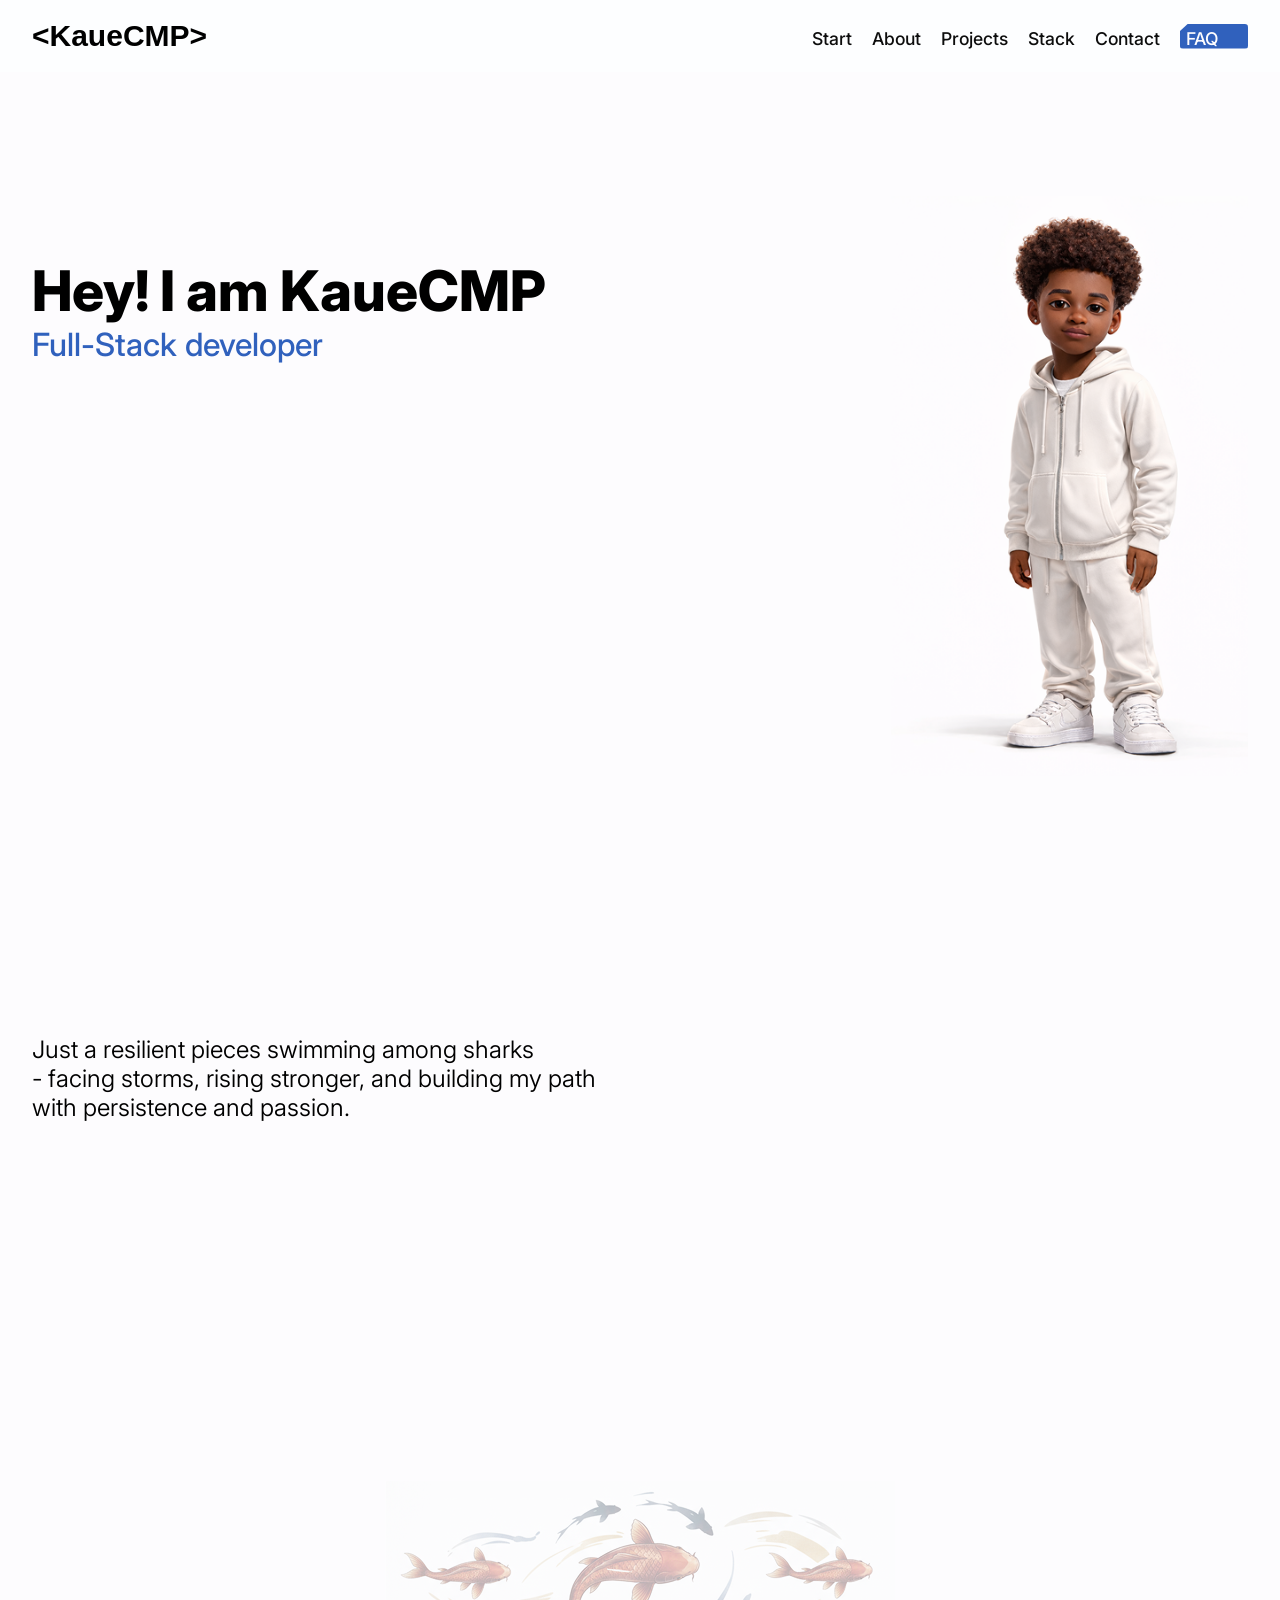
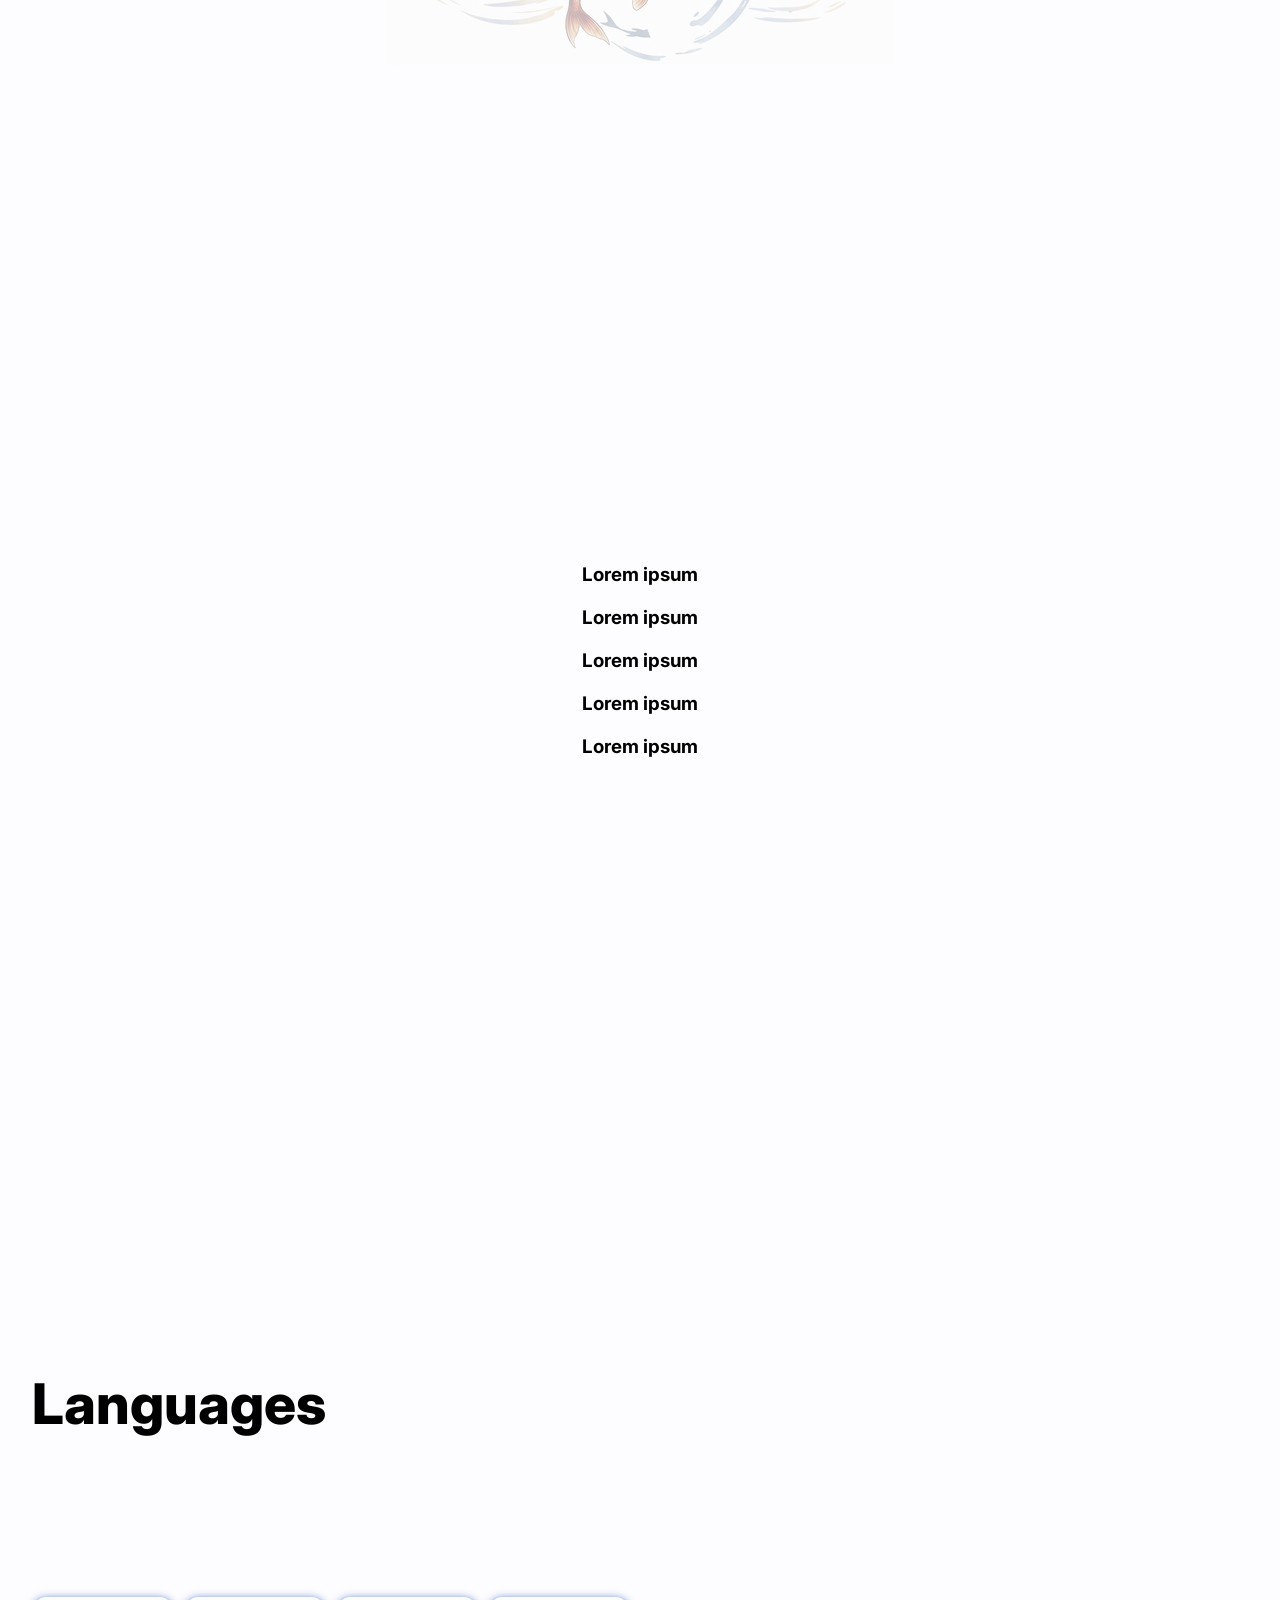
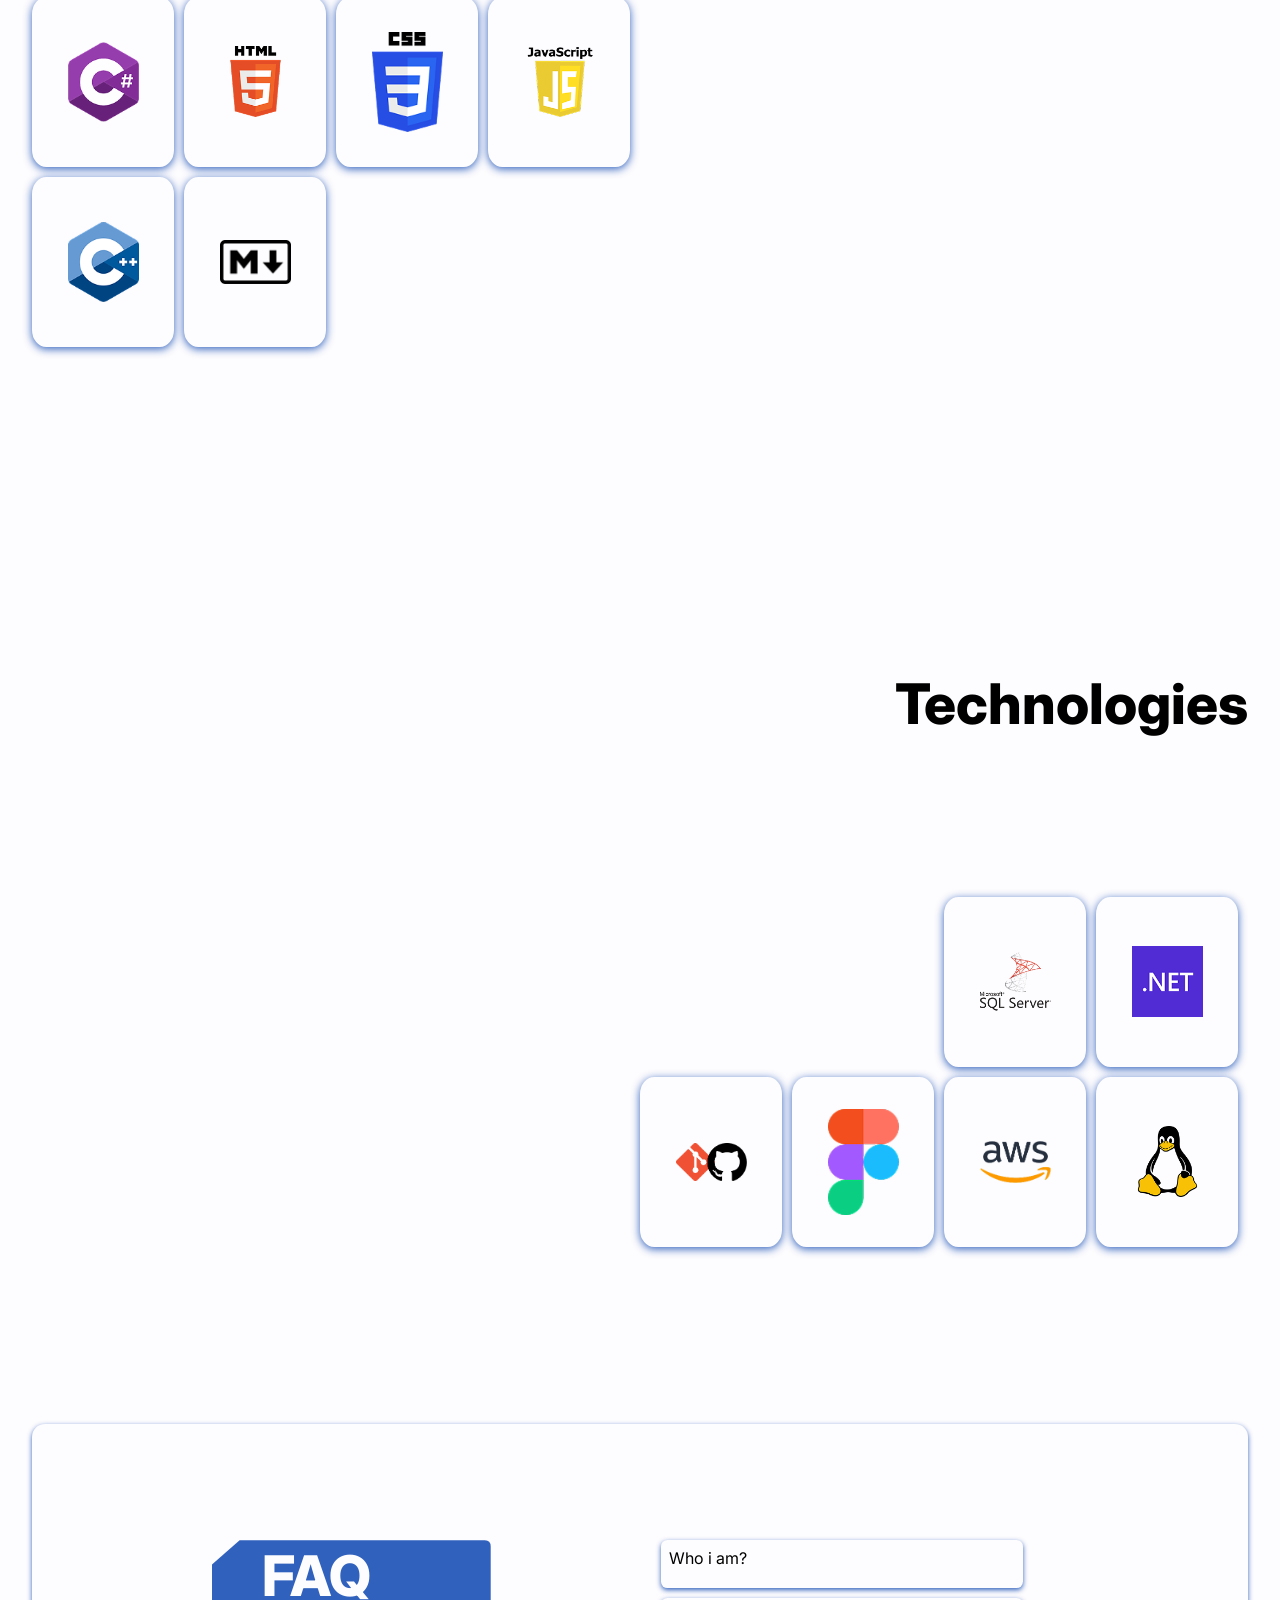
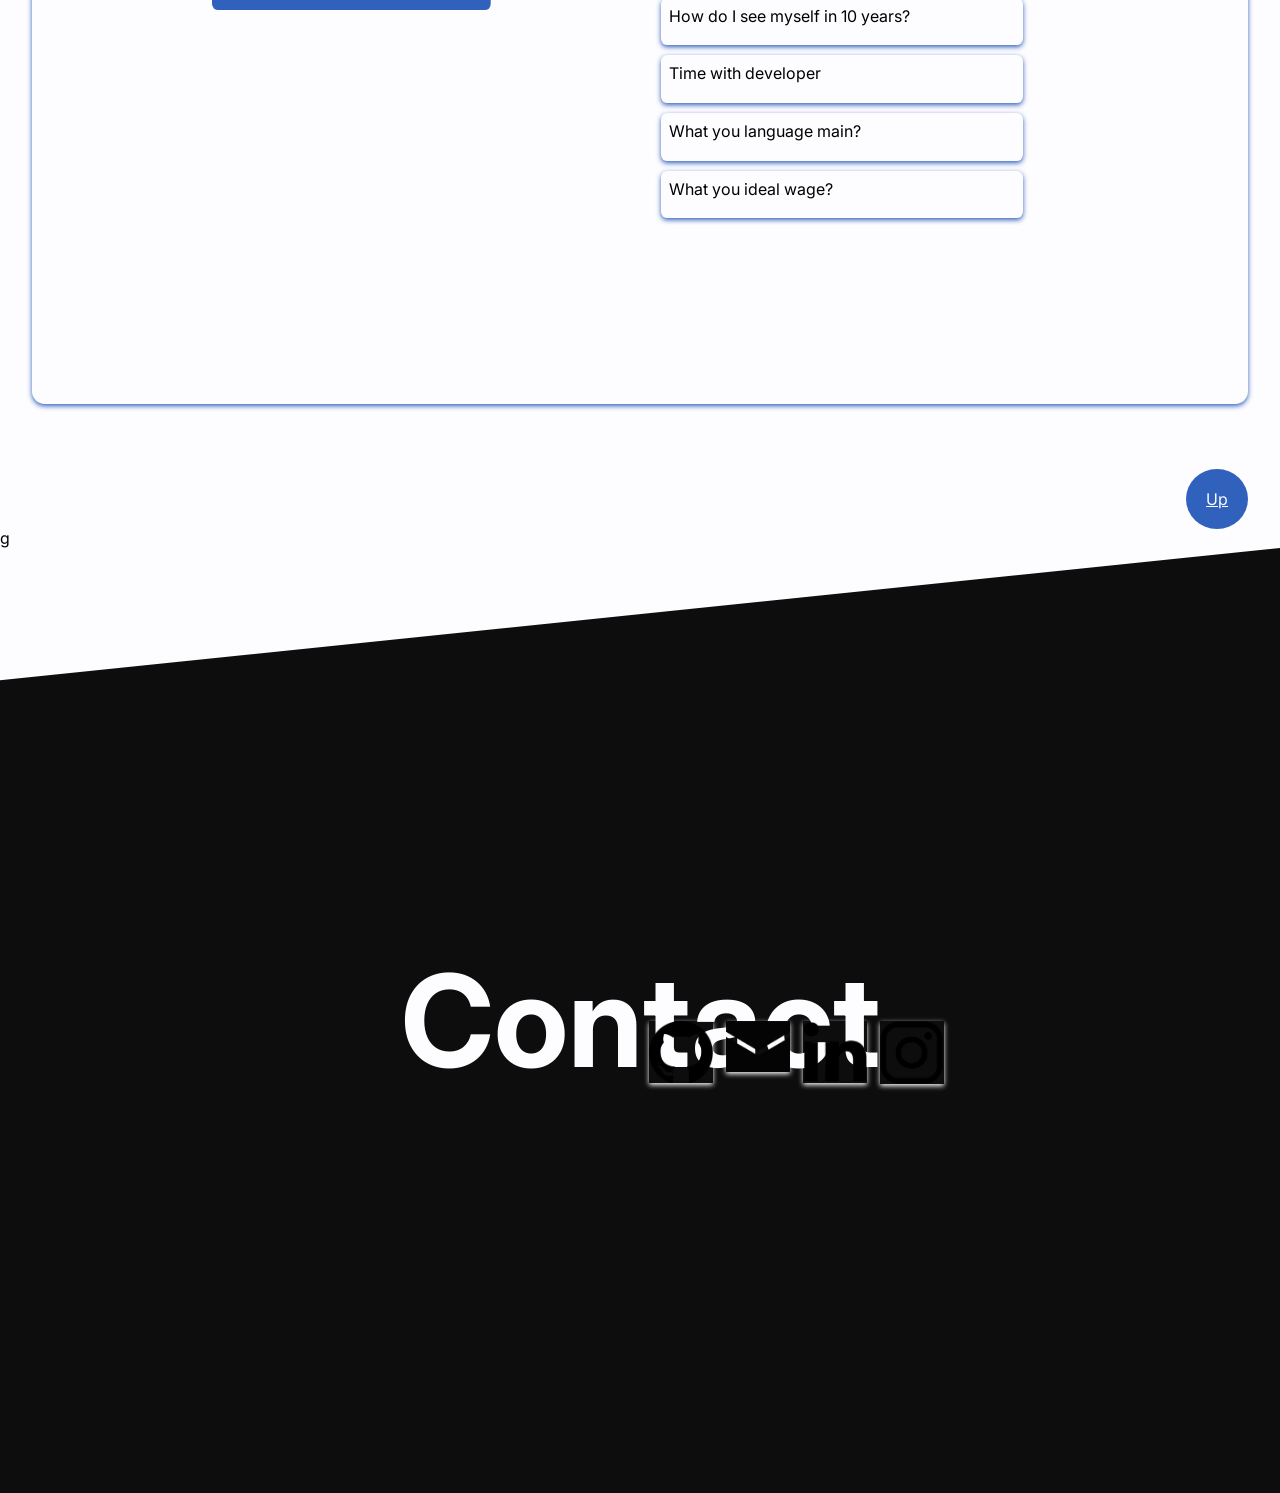
==== commit b766b948: ":wrench: update FAQ page and updating contact page" ====
--- a/index.html
+++ b/index.html
@@ -84,12 +84,18 @@
                 <div class="stack1-items">
                     <h3 class="tittle">Languages</h3>
                     <ol class="stack1-items-icons">
-                        <li class="icon-stack">CSharp</li>
-                        <li class="icon-stack">HTML5</li>
-                        <li class="icon-stack">CSS3</li>
-                        <li class="icon-stack">JavaScript</li>
-                        <li class="icon-stack">CPlusPlus</li>
-                        <li class="icon-stack">MarkDown</li>
+                        <li class="icon-stack"><img class="logo-stack" src="./assets/img/Csharp_Logo 1.png"
+                                alt="Csharp Logo"></li>
+                        <li class="icon-stack"><img class="logo-stack" src="./assets/img/HTML5_logo.png"
+                                alt="HTML5 Logo"></li>
+                        <li class="icon-stack"><img class="logo-stack" src="./assets/img/CSS3-logo.png" alt="CSS3 Logo">
+                        </li>
+                        <li class="icon-stack"><img class="logo-stack" src="./assets/img/JavaScript-logo.png"
+                                alt="JavaScript Logo"></li>
+                        <li class="icon-stack"><img class="logo-stack" src="./assets/img/C++_logo.png"
+                                alt="CPlusPlus Logo"></li>
+                        <li class="icon-stack"><img class="logo-stack" src="./assets/img/Markdown-logo.png"
+                                alt="Markdown Logo"></li>
                     </ol>
                 </div>
                 <div class="my-stack-anim"></div>
@@ -103,12 +109,18 @@
                     <ol class="stack2-items-icons">
                         <li class="icon-stack-void"></li>
                         <li class="icon-stack-void"></li>
-                        <li class="icon-stack">SqlServer</li>
-                        <li class="icon-stack">NET ambient</li>
-                        <li class="icon-stack">Git & GitHub</li>
-                        <li class="icon-stack">Figma</li>
-                        <li class="icon-stack">AWS Cloud</li>
-                        <li class="icon-stack">Linux</li>
+                        <li class="icon-stack"><img class="logo-stack" src="./assets/img/sqlServer-logo.png"
+                                alt="Microsoft SqlServer Logo"></li>
+                        <li class="icon-stack"><img class="logo-stack" src="./assets/img/Microsoft_.NET_logo.svg 1.png"
+                                alt="DotNet logo"></li>
+                        <li class="icon-stack"><img class="logo-stack" src="./assets/img/GItGItHub-logo.png"
+                                alt="Git & GitHub Logo"></li>
+                        <li class="icon-stack"><img class="logo-stack" src="./assets/img/figma-logo.png"
+                                alt="Figma Logo"></li>
+                        <li class="icon-stack"><img class="logo-stack" src="./assets/img/aws-logo.png" alt="Aws Logo">
+                        </li>
+                        <li class="icon-stack"><img class="logo-stack" src="./assets/img/linux-logo.png"
+                                alt="Linux Logo"></li>
                     </ol>
                 </div>
             </div>
@@ -116,10 +128,11 @@
         </section>
 
         <section id="faq">
-            <div class="faq-side-items">
-                <div class="backgroud-faq-box">
-                    <h3 class="tittle2">Faq</h3>
-
+            <div class="faq-content">
+                <div class="faq-items">
+                    <div class="tittle-text-session">
+                        <h3 class="tittle faq-text2">FAQ</h3>
+                    </div>
                     <ul class="list-questionary-faq">
                         <li class="questions-faq">
                             <p class="questions-faq-text">Who i am?</p>
@@ -138,20 +151,22 @@
                         </li>
                     </ul>
                 </div>
+            </div>
+            <div class="link-up">
+                <a class="link-start" href="#start">Up</a>
+            </div>
         </section>
-        <a href="#start" class="to-up-button">Seta</a>
+    </main>g
+    <footer id="contact">
+        <div class="contact-items">
+            <h3 class="contact-text">Contact</h3>
+            <div class="contact-social-buttons">
+                <a href=""><img class="icon-contact" src="assets/img/github-icon.png" alt="Logo GitHub"></a>
+                <a href=""><img class="icon-contact" src="assets/img/email-icon.png" alt="Logo email"></a>
+                <a href=""><img class="icon-contact" src="assets/img/linkedin-icon.png" alt="Logo Linkedin"></a>
+                <a href=""><img class="icon-contact" src="assets/img/instagram-icon.png" alt="Logo instagram-icon"></a>
+            </div>
         </div>
-    </main>
-    <footer id="contact">
-        <nav class="contact-items">
-            <h3 class="contact-text">Contact</h3>
-            <ol class="contact-social-buttons">
-                <li class="icon-contact"><button class="button-contact-social">GitHub</button></li>
-                <li class="icon-contact"><button class="button-contact-social">Email</button></li>
-                <li class="icon-contact"><button class="button-contact-social">Linkedin</button></li>
-                <li class="icon-contact"><button class="button-contact-social">Instagram</button></li>
-            </ol>
-        </nav>
     </footer>
 </body>
 
--- a/assets/css/style.css
+++ b/assets/css/style.css
@@ -72,6 +72,22 @@
 
 .faq-text {
     background-color: var(--color-secundary);
+    text-align: center;
+    border-radius: 0.25vw;
+
+    clip-path: polygon(12% 0,
+            /* corte no canto superior esquerdo */
+            100% 0,
+            /* canto superior direito normal */
+            100% 100%,
+            /* inferior direito */
+            0 100%,
+            /* inferior esquerdo */
+            0 30%
+            /* volta até iniciar o corte */
+        );
+
+
     padding: 4px 30px 0 6px;
     color: var(--color-background);
 }
@@ -92,7 +108,10 @@
     flex-direction: column;
     align-items: center;
     justify-content: center;
-    height: 100vh;
+
+    margin-top: 8vh;
+
+    height: 92vh;
     width: 100%;
 }
 
@@ -114,14 +133,13 @@
 }
 
 .tittle {
-    font-weight: 900;
+    font-weight: 800;
     font-size: clamp(2rem, 5vw, 3.5rem);
 }
 
 .tittle2 {
-    font-weight: 700;
+    font-weight: 500;
     font-size: clamp(1.5rem, 3vw, 2rem);
-
 }
 
 .my-anim {
@@ -140,9 +158,9 @@
     display: flex;
     flex-direction: column;
     align-items: center;
-    justify-content: start;
-
-    height: 92vh;
+    justify-content: center;
+
+    height: 100vh;
     width: 100%;
 }
 
@@ -174,9 +192,9 @@
     display: flex;
     flex-direction: column;
     align-items: center;
-    justify-content: start;
-
-    height: 92vh;
+    justify-content: center;
+
+    height: 100vh;
     width: 100%;
 }
 
@@ -187,10 +205,10 @@
     display: flex;
     flex-direction: column;
     align-items: center;
-    justify-content: start;
+    justify-content: end;
     text-align: center;
 
-    height: 92vh;
+    height: 100vh;
     width: 100%;
 }
 
@@ -220,7 +238,7 @@
 
     gap: 10px;
     width: 50%;
-    height: 50%;
+    height: 60%;
 
     list-style-type: none;
 }
@@ -232,10 +250,10 @@
     display: flex;
     flex-direction: column;
     align-items: center;
-    justify-content: start;
+    justify-content: end;
 
     text-align: center;
-    height: 92vh;
+    height: 100vh;
     width: 100%;
 }
 
@@ -262,10 +280,10 @@
     display: flex;
     flex-wrap: wrap;
     align-items: flex-start;
-    
+
     gap: 10px;
     width: 50%;
-    height: 50%;
+    height: 60%;
 
     list-style-type: none;
 }
@@ -274,21 +292,27 @@
 
 /*! ALL STACK ICONS CONFIGS */
 .icon-stack {
-    width: 200px;
-    height: 100px;
+    display: flex;
     flex: 0 0 calc(25% - 10px);
-    
-    border-radius: 20%;    
-    background-color: blanchedalmond;
+    height: 50%;
+
+    box-shadow: var(--color-secundary) 0px 2px 8px 0px;
+    align-items: center;
+    justify-content: center;
+
+    border-radius: 10%;
+    background-color: var(--color-background);
+}
+
+.logo-stack {
+    width: 50%;
+    height: auto;
 }
 
 .icon-stack-void {
-    width: 200px;
-    height: 100px;
+    display: flex;
     flex: 0 0 calc(25% - 10px);
-    
-    border-radius: 20%;    
-    background-color: transparent;
+    height: 40%;
 }
 
 /*? FINISH ALL STACK ICONS CONFIGS */
@@ -300,8 +324,103 @@
     align-items: center;
     justify-content: center;
 
-    height: 100vh;
-    width: 100%;
+    height: 92vh;
+    width: 100%;
+}
+
+.faq-content {
+    display: flex;
+    flex-direction: column;
+    align-items: center;
+    justify-content: space-around;
+
+    border-radius: 1vw;
+    box-shadow: var(--color-secundary) 0px 2px 5px 0px;
+
+    width: 95%;
+    height: 70%;
+}
+
+.link-up {
+    display: flex;
+    align-items: end;
+    justify-content: end;
+    position: relative;
+
+    width: 95%;
+    height: 0%;
+}
+
+.tittle-text-session {
+    display: flex;
+    width: 35%;
+    height: 100%;
+    align-items: start;
+    justify-content: center;
+}
+
+.faq-text2 {
+    background-color: var(--color-secundary);
+    text-align: center;
+    border-radius: 0.5vw;
+
+    clip-path: polygon(10% 0,
+            100% 0,
+            100% 100%,
+            0 100%,
+            0 35%);
+
+
+    padding: 2px 120px 0px 50px;
+    color: var(--color-background);
+}
+
+.faq-items {
+    display: flex;
+    flex-direction: row;
+    align-items: start;
+    justify-content: center;
+
+
+    width: 95%;
+    height: 60%;
+}
+
+.list-questionary-faq {
+    list-style: none;
+    display: flex;
+    flex-direction: column;
+    align-items: center;
+
+    gap: 10px;
+    width: 50%;
+    height: 80%;
+}
+
+.questions-faq {
+    width: 60%;
+    height: 30%;
+    padding: 8px;
+
+    box-shadow: var(--color-secundary) 0px 2px 5px 0px;
+    align-items: center;
+    justify-content: center;
+
+    border-radius: 0.5vw;
+    background-color: var(--color-background);
+}
+
+.link-start {
+    position: absolute;
+    bottom: -125px;
+    z-index: 1;
+
+    padding: 20px 20px 20px 20px;
+    border-radius: 100%;
+
+    color: var(--color-background);
+    background-color: var(--color-secundary);
+
 }
 
 /*? FINISH SECTION FAQ THINGS */
@@ -312,37 +431,77 @@
     flex-direction: column;
     align-items: center;
     justify-content: center;
-
-    height: 100vh;
+    clip-path: polygon(0 100%, 100% 100%, 100% 0%, 0 14%);
+
+    height: 105vh;
     width: 100%;
 
     background-color: var(--color-terceary);
     color: var(--color-background);
 }
 
+.contact-items {
+    display: flex;
+    flex-direction: column;
+    align-items: center;
+    justify-content: center;
+
+    width: 95%;
+    height: 70%;
+}
+
+.contact-text {
+    font-size: clamp(8vw, 10vw, 12rem);
+    
+    anchor-name: --contact-text;
+}
+
+.contact-social-buttons {
+    display: flex;
+    flex-direction: row;
+
+    position: absolute;
+    position-anchor: --contact-text;    
+    right: anchor(right);
+    translate: 0 100%;
+    z-index: 999;
+
+    gap: 6vw;
+
+    width: auto;
+    height: auto;
+}
+
+.icon-contact {
+    width: clamp(3vw, 5vw, 6vw);
+    height: auto;
+
+    box-shadow: var(--color-background) 0px 2px 5px 0px;
+    position: absolute;
+}
+
 /*? FINISH FOOTER THINGS */
 
 
 /*! RESPONSIVITY THINGS */
-@media screen and (max-width: 400px) 
-{
-    .header-icons{
+@media screen and (max-width: 400px) {
+    .header-icons {
         display: none;
     }
 
-    .my-anim{
+    .my-anim {
         display: none;
     }
 
-    #start{
+    #start {
         height: 100vh;
         width: 95%;
     }
 
-    .pieces{
+    .pieces {
         height: auto;
         max-width: 80%;
     }
 
-    #
+
 }
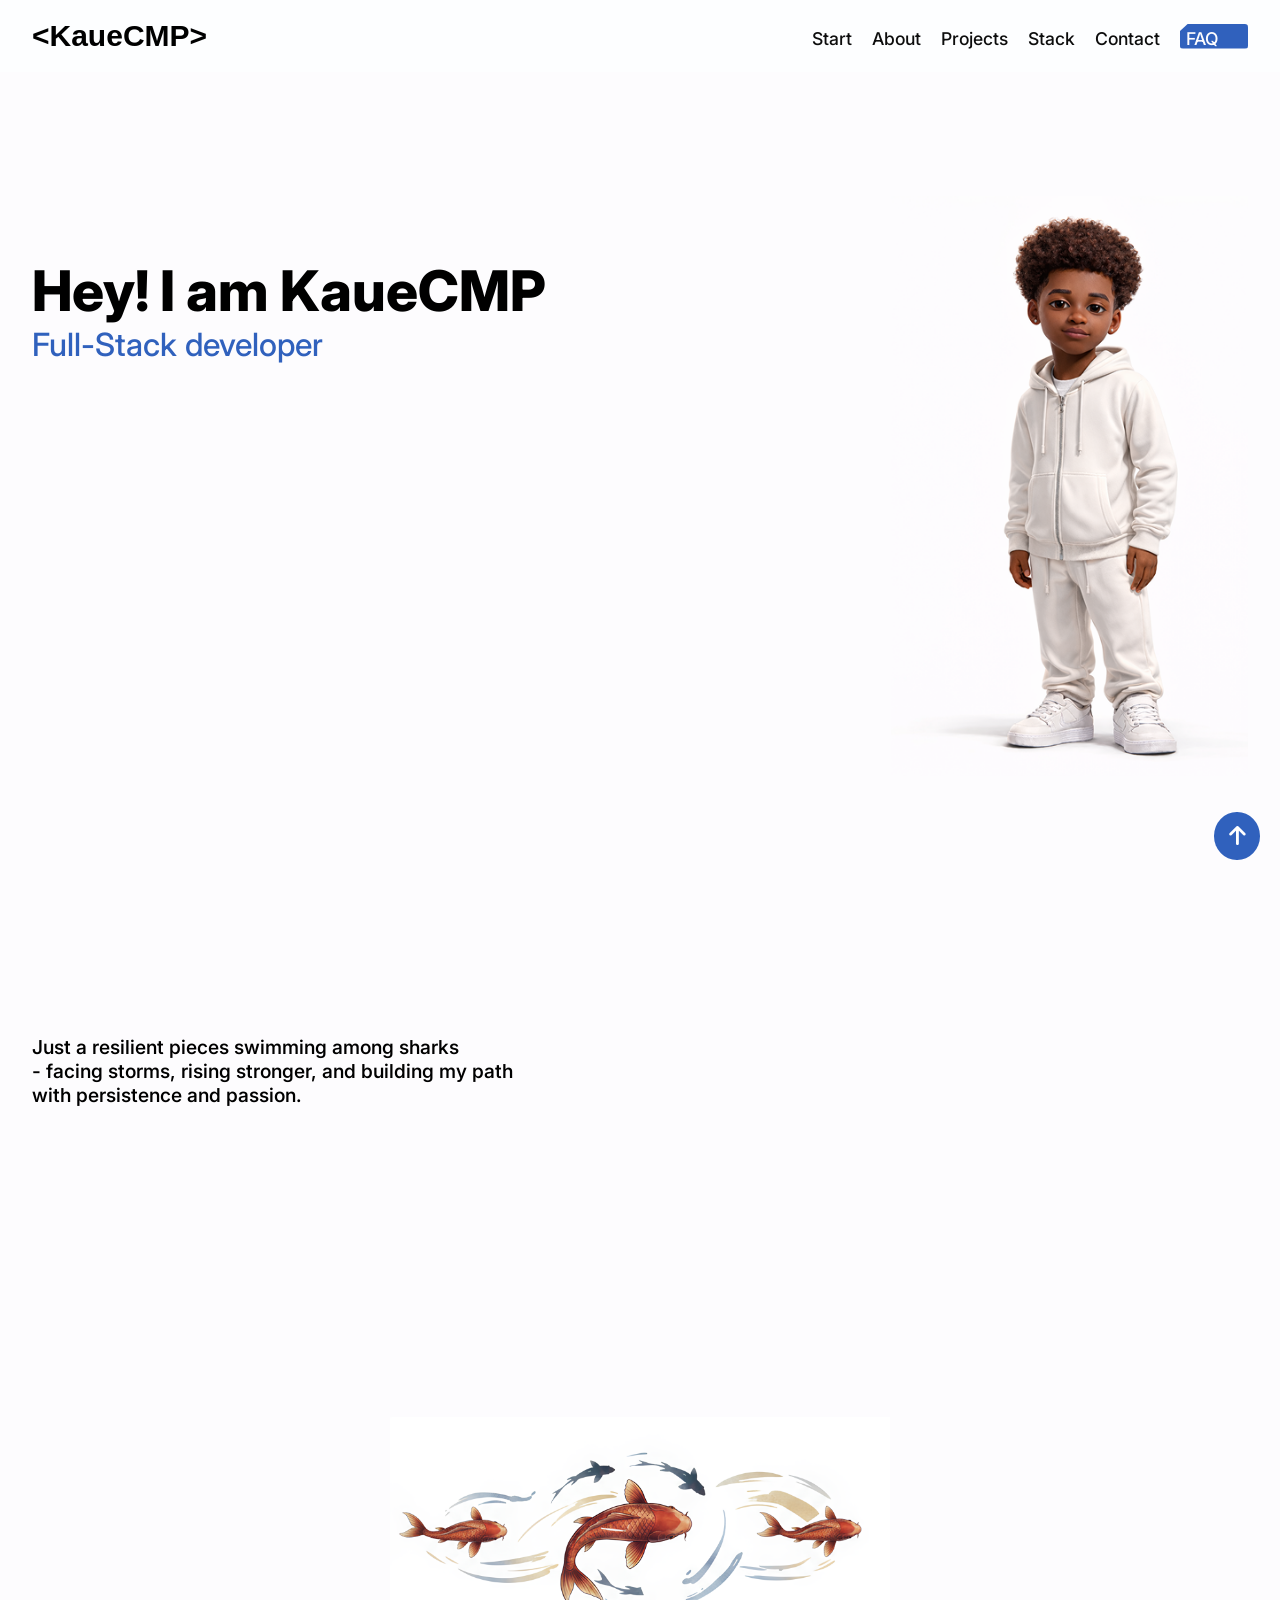
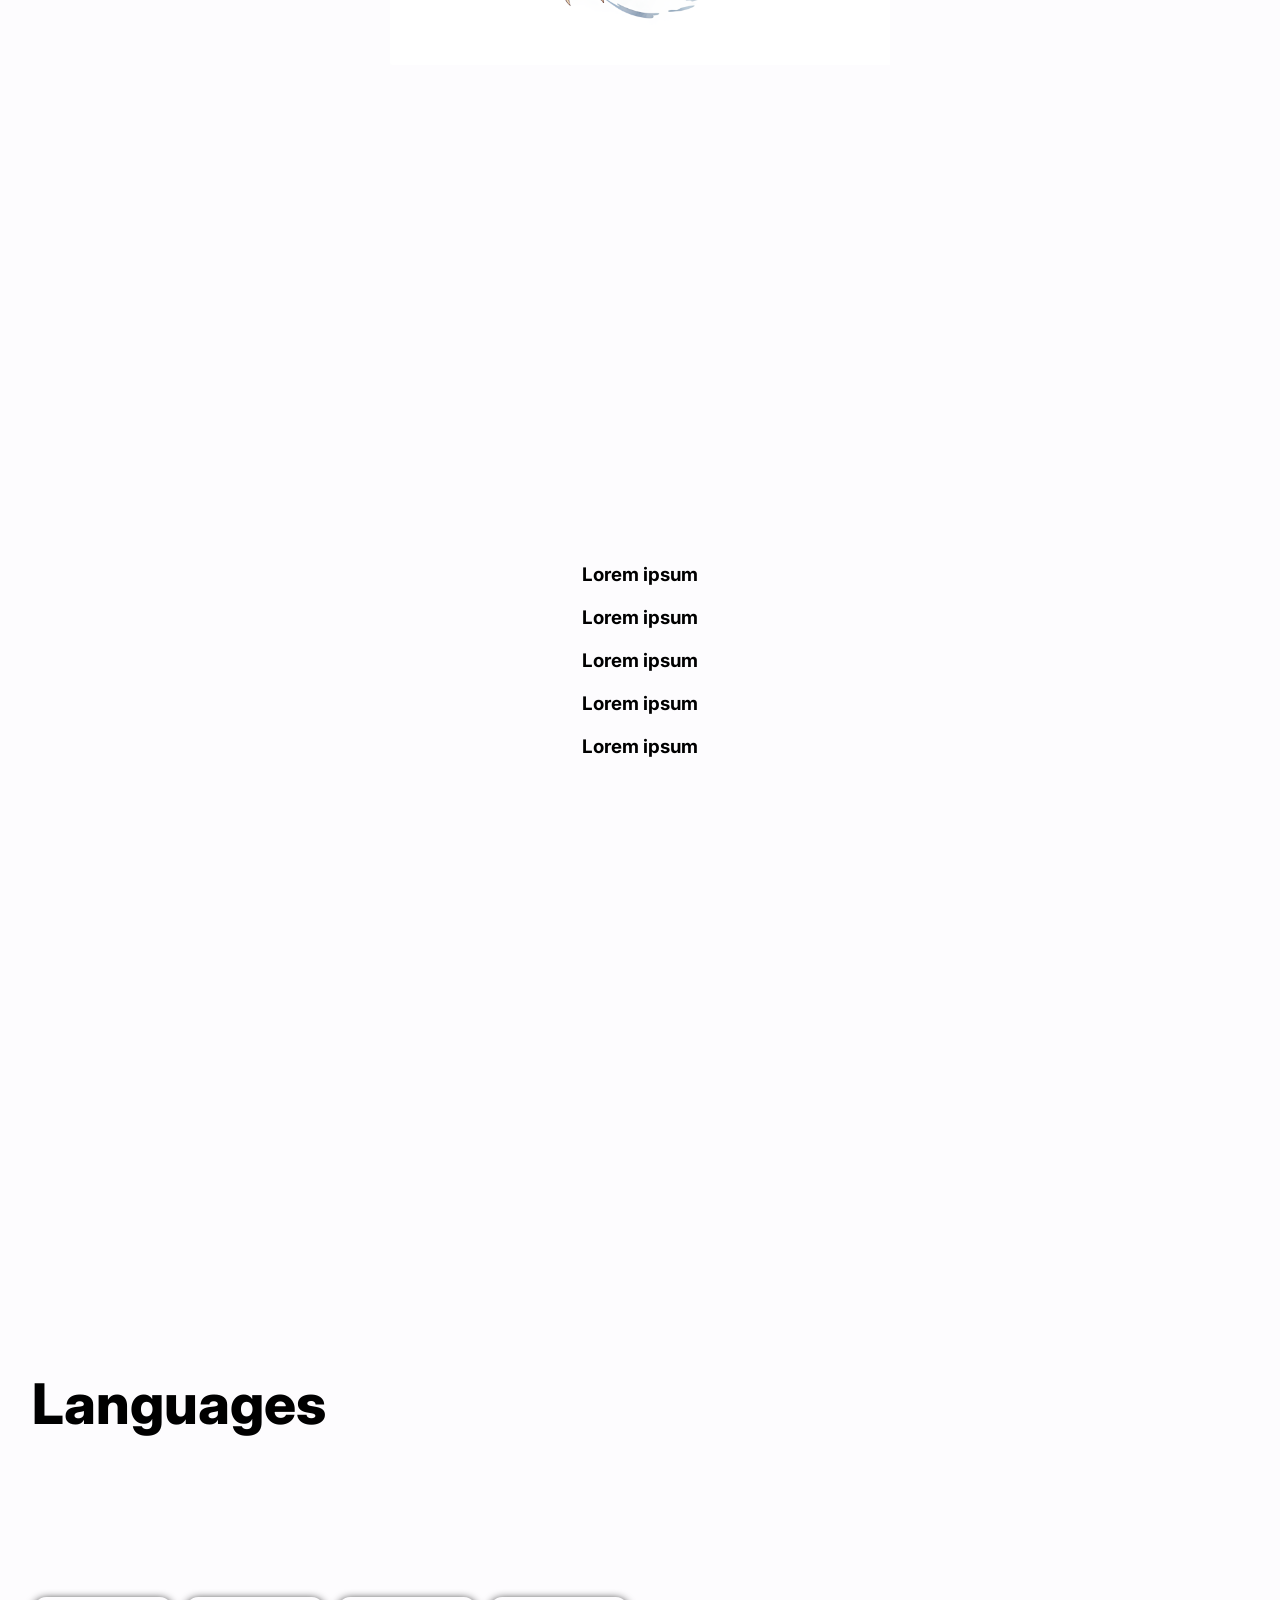
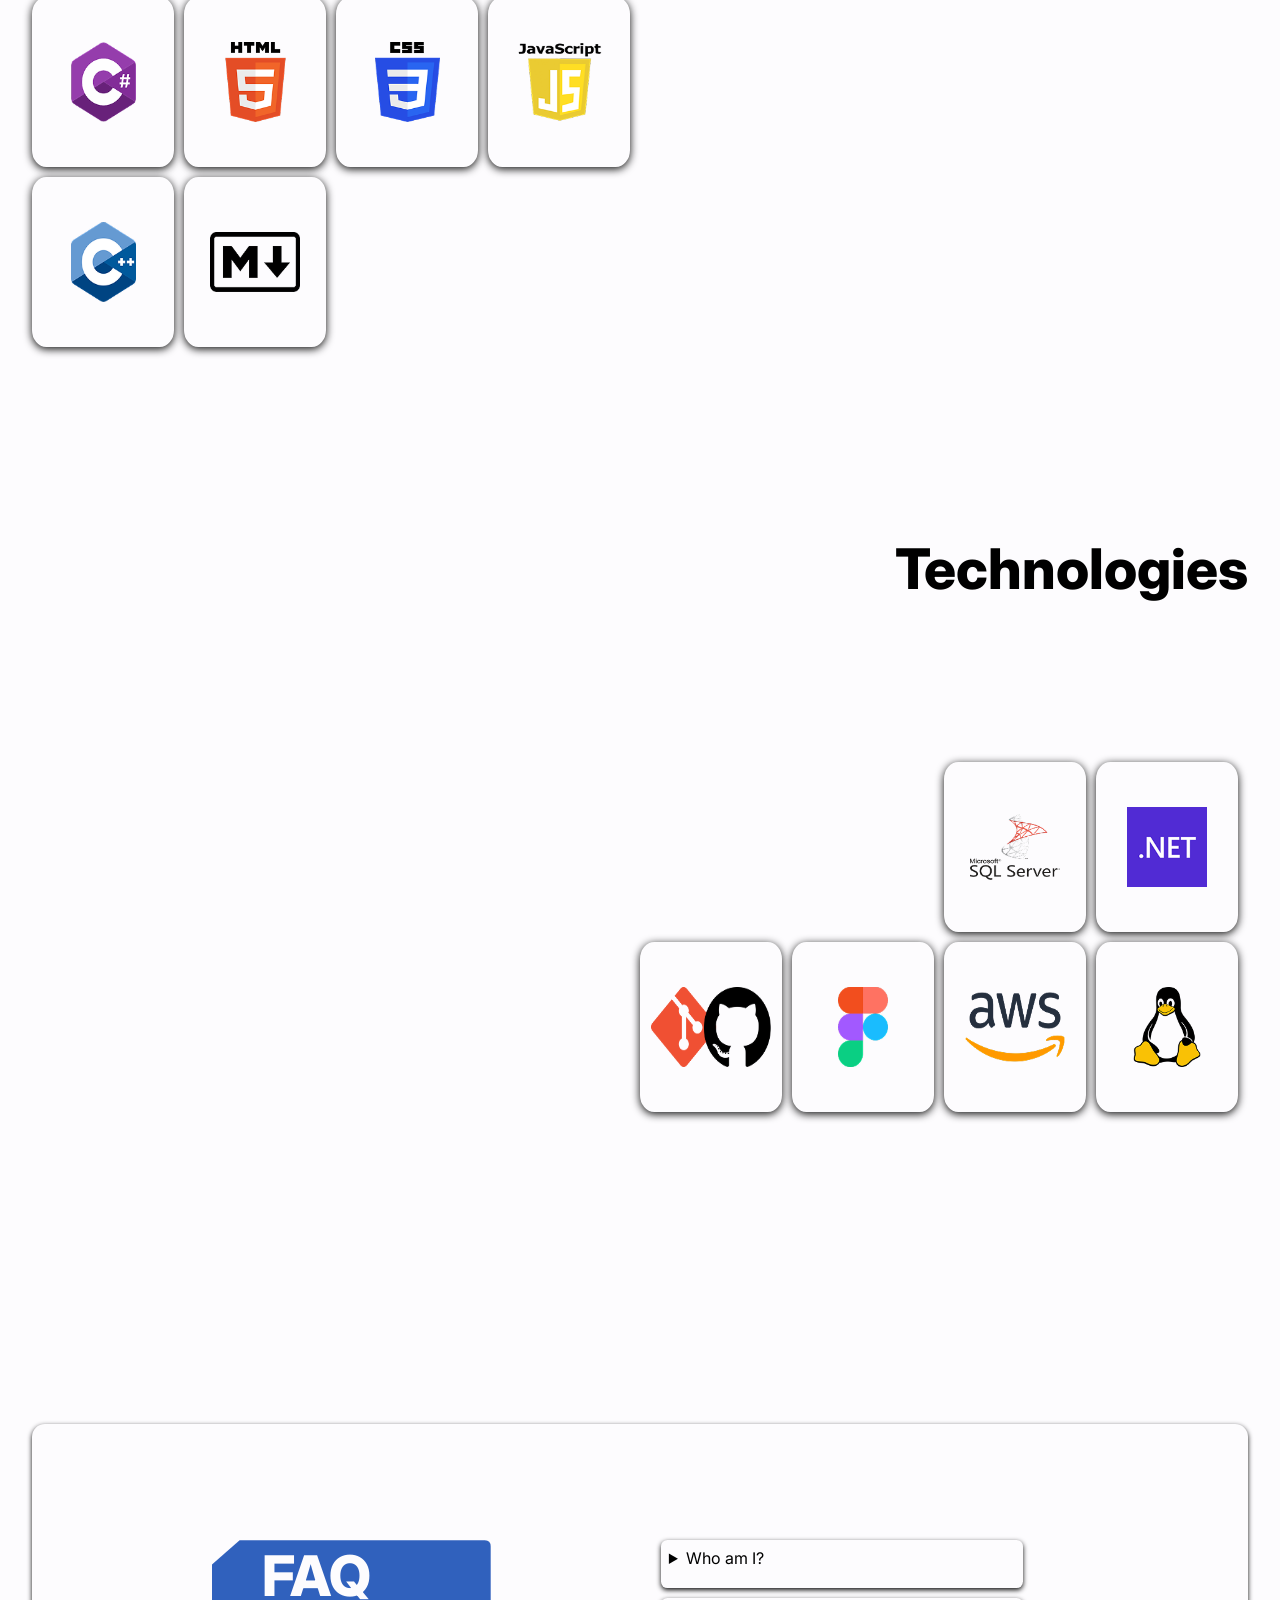
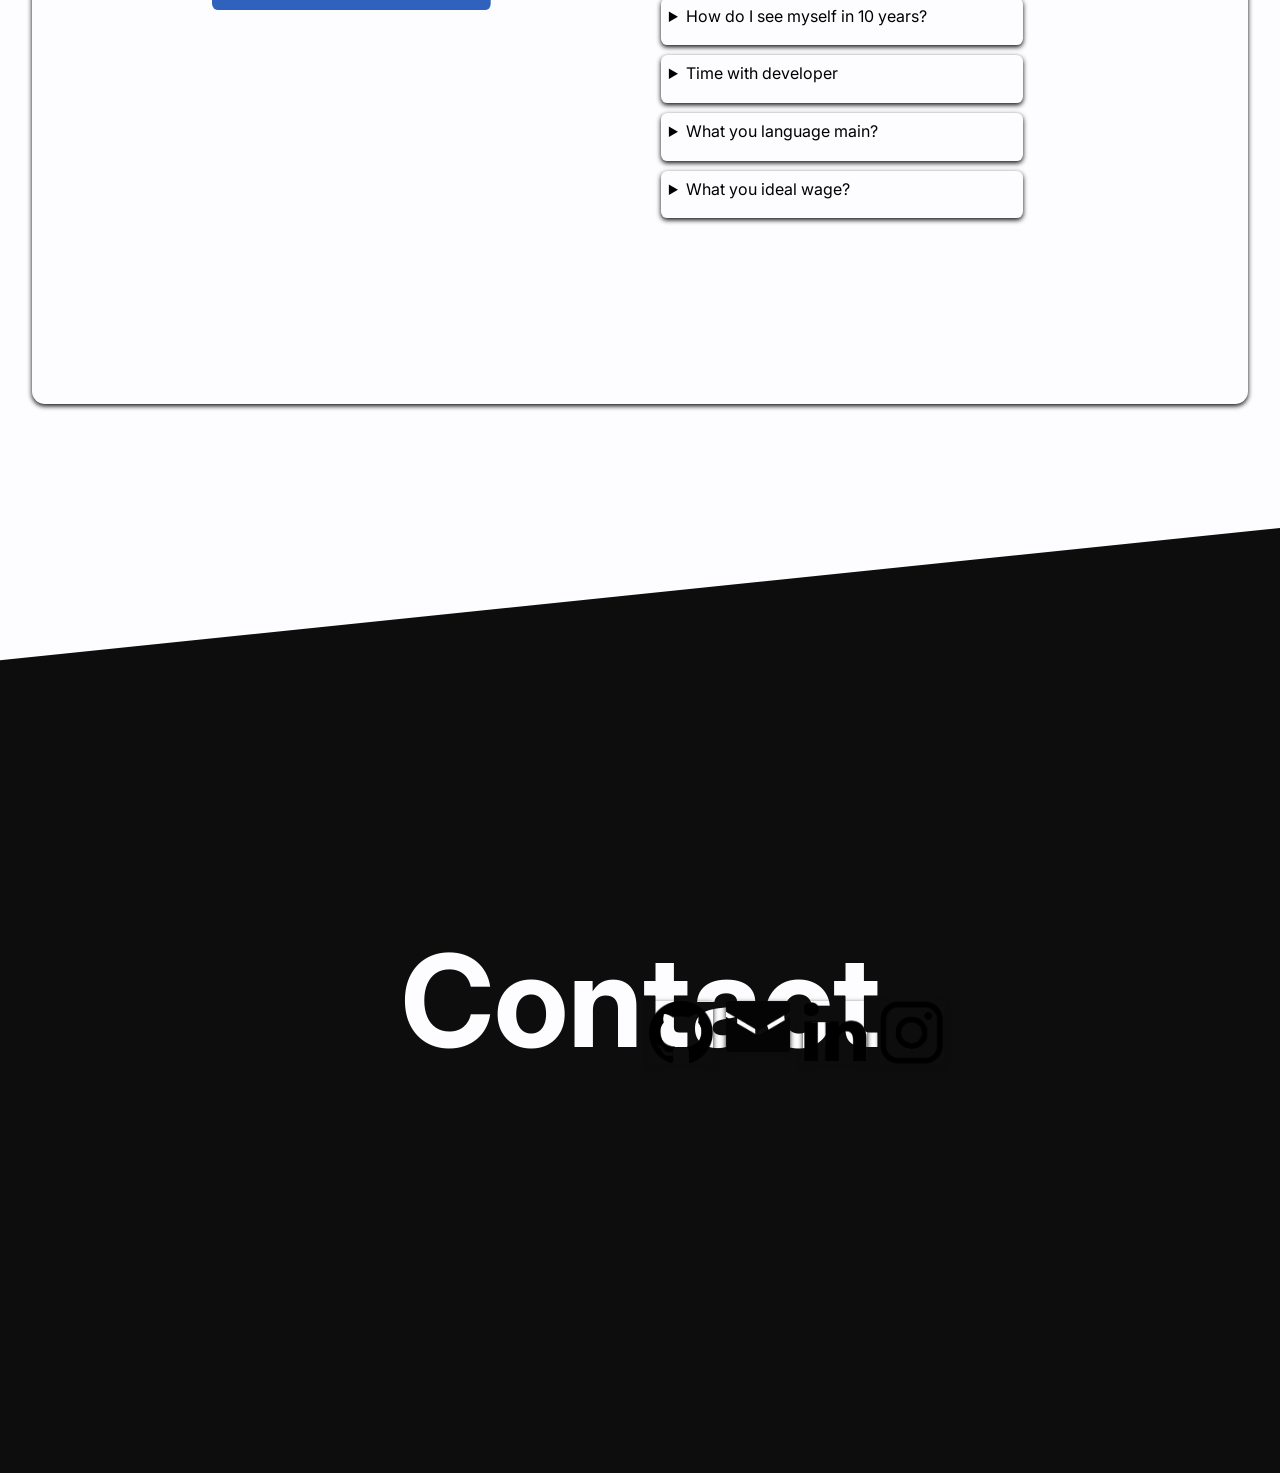
==== commit 9a24a4a9: ":lipstick:  Update the appearance of all site layouts" ====
--- a/index.html
+++ b/index.html
@@ -5,6 +5,7 @@
     <meta charset="UTF-8">
     <meta name="viewport" content="width=device-width, initial-scale=1.0">
     <link rel="stylesheet" href="assets/css/style.css">
+    <link rel="stylesheet" href="https://cdnjs.cloudflare.com/ajax/libs/font-awesome/6.7.2/css/all.min.css">
     <title>Portifolio Kauê</title>
 </head>
 
@@ -27,8 +28,8 @@
         <section id="start" class="start">
             <div class="start-content">
                 <div class="presentation-text">
-                    <h1 class="tittle">Hey! I am KaueCMP</h1>
-                    <h2 class="tittle2">Full-Stack developer</h2>
+                    <h1 class="title">Hey! I am KaueCMP</h1>
+                    <h2 class="title2">Full-Stack developer</h2>
                 </div>
 
                 <img class="my-anim" src="./assets/img/ChatGPT Image 2 de fev. de 2026, 09_01_06 1.png"
@@ -41,7 +42,7 @@
                 <p class="text-about">Just a resilient pieces swimming among sharks <br> - facing storms, rising
                     stronger, and building my path <br> with persistence and passion.</p>
                 <div class="img-pieces">
-                    <img src="./assets/img/Gemini_Generated_Image_cf54agcf54agcf54 1.png" alt="" class="pieces">
+                    <img src="./assets/img/peixes.png" width="500" alt="" class="pieces">
                 </div>
             </div>
         </section>
@@ -82,19 +83,19 @@
         <section id="stack">
             <div class="stack1-content">
                 <div class="stack1-items">
-                    <h3 class="tittle">Languages</h3>
+                    <h3 class="title">Languages</h3>
                     <ol class="stack1-items-icons">
-                        <li class="icon-stack"><img class="logo-stack" src="./assets/img/Csharp_Logo 1.png"
+                        <li class="icon-stack"><img width="65" height="80" class="logo-stack" src="./assets/img/Csharp_Logo 1.png"
                                 alt="Csharp Logo"></li>
-                        <li class="icon-stack"><img class="logo-stack" src="./assets/img/HTML5_logo.png"
+                        <li class="icon-stack"><img width="85" height="80" class="logo-stack" src="./assets/img/HTML5_logo.png"
                                 alt="HTML5 Logo"></li>
-                        <li class="icon-stack"><img class="logo-stack" src="./assets/img/CSS3-logo.png" alt="CSS3 Logo">
+                        <li class="icon-stack"><img width="65" height="80" class="logo-stack" src="./assets/img/CSS3-logo.png" alt="CSS3 Logo">
                         </li>
-                        <li class="icon-stack"><img class="logo-stack" src="./assets/img/JavaScript-logo.png"
+                        <li class="icon-stack"><img width="90" height="80" class="logo-stack" src="./assets/img/JavaScript-logo.png"
                                 alt="JavaScript Logo"></li>
-                        <li class="icon-stack"><img class="logo-stack" src="./assets/img/C++_logo.png"
+                        <li class="icon-stack"><img width="65" height="80" class="logo-stack" src="./assets/img/C++_logo.png"
                                 alt="CPlusPlus Logo"></li>
-                        <li class="icon-stack"><img class="logo-stack" src="./assets/img/Markdown-logo.png"
+                        <li class="icon-stack"><img width="90" height="60" class="logo-stack" src="./assets/img/Markdown-logo.png"
                                 alt="Markdown Logo"></li>
                     </ol>
                 </div>
@@ -105,21 +106,21 @@
         <section id="stack2">
             <div class="stack2-content">
                 <div class="stack2-items">
-                    <h3 class="tittle">Technologies</h3>
+                    <h3 class="title">Technologies</h3>
                     <ol class="stack2-items-icons">
                         <li class="icon-stack-void"></li>
                         <li class="icon-stack-void"></li>
-                        <li class="icon-stack"><img class="logo-stack" src="./assets/img/sqlServer-logo.png"
+                        <li class="icon-stack"><img width="90" height="80" class="logo-stack" src="./assets/img/sqlServer-logo.png"
                                 alt="Microsoft SqlServer Logo"></li>
-                        <li class="icon-stack"><img class="logo-stack" src="./assets/img/Microsoft_.NET_logo.svg 1.png"
+                        <li class="icon-stack"><img width="80" height="80" class="logo-stack" src="./assets/img/Microsoft_.NET_logo.svg 1.png"
                                 alt="DotNet logo"></li>
-                        <li class="icon-stack"><img class="logo-stack" src="./assets/img/GItGItHub-logo.png"
+                        <li class="icon-stack"><img width="120" height="80" class="logo-stack" src="./assets/img/GItGItHub-logo.png"
                                 alt="Git & GitHub Logo"></li>
-                        <li class="icon-stack"><img class="logo-stack" src="./assets/img/figma-logo.png"
+                        <li class="icon-stack"><img width="50" height="80" class="logo-stack" src="./assets/img/figma-logo.png"
                                 alt="Figma Logo"></li>
-                        <li class="icon-stack"><img class="logo-stack" src="./assets/img/aws-logo.png" alt="Aws Logo">
+                        <li class="icon-stack"><img width="100" height="70" class="logo-stack" src="./assets/img/aws-logo.png" alt="Aws Logo">
                         </li>
-                        <li class="icon-stack"><img class="logo-stack" src="./assets/img/linux-logo.png"
+                        <li class="icon-stack"><img width="80" height="80" class="logo-stack" src="./assets/img/linux-logo.png"
                                 alt="Linux Logo"></li>
                     </ol>
                 </div>
@@ -130,33 +131,34 @@
         <section id="faq">
             <div class="faq-content">
                 <div class="faq-items">
-                    <div class="tittle-text-session">
-                        <h3 class="tittle faq-text2">FAQ</h3>
+                    <div class="title-text-session">
+                        <h3 class="title faq-text2">FAQ</h3>
                     </div>
-                    <ul class="list-questionary-faq">
-                        <li class="questions-faq">
-                            <p class="questions-faq-text">Who i am?</p>
-                        </li>
-                        <li class="questions-faq">
-                            <p class="questions-faq-text">How do I see myself in 10 years?</p>
-                        </li>
-                        <li class="questions-faq">
-                            <p class="questions-faq-text">Time with developer</p>
-                        </li>
-                        <li class="questions-faq">
-                            <p class="questions-faq-text">What you language main?</p>
-                        </li>
-                        <li class="questions-faq">
-                            <p class="questions-faq-text">What you ideal wage?</p>
-                        </li>
-                    </ul>
+                    <questionary class="list-questionary-faq">
+                        <details class="questions-faq">
+                            <summary class="questions-faq-text">Who am I?</summary>
+                            <p>I am a passionate Full-Stack developer focused on C# and .NET...</p>
+                        </details>
+                        <details class="questions-faq">
+                            <summary class="questions-faq-text">How do I see myself in 10 years?</summary>
+                        </details>
+                        <details class="questions-faq">
+                            <summary class="questions-faq-text">Time with developer</summary>
+                        </details>
+                        <details class="questions-faq">
+                            <summary class="questions-faq-text">What you language main?</summary>
+                        </details>
+                        <details class="questions-faq">
+                            <summary class="questions-faq-text">What you ideal wage?</summary>
+                        </details>
+                    </questionary>
                 </div>
             </div>
             <div class="link-up">
-                <a class="link-start" href="#start">Up</a>
+                <a class="link-start" href="#start"><i class="fa-solid fa-arrow-up" style="color: rgb(255, 255, 255);"></i></a>
             </div>
         </section>
-    </main>g
+    </main>
     <footer id="contact">
         <div class="contact-items">
             <h3 class="contact-text">Contact</h3>
--- a/assets/css/style.css
+++ b/assets/css/style.css
@@ -10,16 +10,26 @@
 /*! BODY THINGS  */
 body {
     background-color: var(--color-background);
-    scroll-behavior: smooth;
+    scroll-snap-type: y mandatory;
+    overflow-y: scroll;
+    height: 100vh;
+    ;
 
     font-family: 'Inter', sans-serif;
 }
 
-body::-webkit-scrollbar {
+/*? FINISH BODY THINGS */
+
+/*! SCROOLBAR THINGS  */
+::-webkit-scrollbar {
     display: none;
 }
 
-/*? FINISH BODY THINGS */
+body {
+    scrollbar-width: none;
+}
+
+/*? FINISH SCROOLBAR THINGS */
 
 /*! HEADER THINGS */
 header {
@@ -92,6 +102,10 @@
     color: var(--color-background);
 }
 
+.link-start {
+    font-size: clamp(1.5vw, 2vw, 3vw);
+}
+
 /*? FINISH HEADER THINGS */
 
 /*! MAIN DEFINITIONS */
@@ -132,12 +146,12 @@
     margin-top: 5%;
 }
 
-.tittle {
+.title {
     font-weight: 800;
     font-size: clamp(2rem, 5vw, 3.5rem);
 }
 
-.tittle2 {
+.title2 {
     font-weight: 500;
     font-size: clamp(1.5rem, 3vw, 2rem);
 }
@@ -174,8 +188,8 @@
 }
 
 .text-about {
-    font-weight: 350;
-    font-size: clamp(1rem, 1.5rem, 2.5rem);
+    font-weight: 550;
+    font-size: clamp(0.6vw, 1.5vw, 4vw);
 }
 
 .img-pieces {
@@ -250,7 +264,7 @@
     display: flex;
     flex-direction: column;
     align-items: center;
-    justify-content: end;
+    justify-content: center;
 
     text-align: center;
     height: 100vh;
@@ -296,7 +310,7 @@
     flex: 0 0 calc(25% - 10px);
     height: 50%;
 
-    box-shadow: var(--color-secundary) 0px 2px 8px 0px;
+    box-shadow: var(--color-terceary) 0px 2px 8px 0px;
     align-items: center;
     justify-content: center;
 
@@ -304,11 +318,6 @@
     background-color: var(--color-background);
 }
 
-.logo-stack {
-    width: 50%;
-    height: auto;
-}
-
 .icon-stack-void {
     display: flex;
     flex: 0 0 calc(25% - 10px);
@@ -335,7 +344,7 @@
     justify-content: space-around;
 
     border-radius: 1vw;
-    box-shadow: var(--color-secundary) 0px 2px 5px 0px;
+    box-shadow: var(--color-terceary) 0px 2px 5px 0px;
 
     width: 95%;
     height: 70%;
@@ -351,7 +360,7 @@
     height: 0%;
 }
 
-.tittle-text-session {
+.title-text-session {
     display: flex;
     width: 35%;
     height: 100%;
@@ -402,7 +411,7 @@
     height: 30%;
     padding: 8px;
 
-    box-shadow: var(--color-secundary) 0px 2px 5px 0px;
+    box-shadow: var(--color-terceary) 0px 2px 5px 0px;
     align-items: center;
     justify-content: center;
 
@@ -412,15 +421,23 @@
 
 .link-start {
     position: absolute;
-    bottom: -125px;
-    z-index: 1;
-
-    padding: 20px 20px 20px 20px;
+
+    position: fixed;
+    bottom: 40px;
+    right: 20px;
+
+    z-index: 101;
+    padding: 7.5px 15px 10px 15px;
     border-radius: 100%;
+
+    text-align: center;
 
     color: var(--color-background);
     background-color: var(--color-secundary);
-
+}
+
+.fa-solid {
+    font-size: 1.7vw;
 }
 
 /*? FINISH SECTION FAQ THINGS */
@@ -433,6 +450,10 @@
     justify-content: center;
     clip-path: polygon(0 100%, 100% 100%, 100% 0%, 0 14%);
 
+    z-index: inherit;
+
+    anchor-name: --footer;
+
     height: 105vh;
     width: 100%;
 
@@ -452,7 +473,7 @@
 
 .contact-text {
     font-size: clamp(8vw, 10vw, 12rem);
-    
+
     anchor-name: --contact-text;
 }
 
@@ -461,7 +482,7 @@
     flex-direction: row;
 
     position: absolute;
-    position-anchor: --contact-text;    
+    position-anchor: --contact-text;
     right: anchor(right);
     translate: 0 100%;
     z-index: 999;
@@ -476,7 +497,7 @@
     width: clamp(3vw, 5vw, 6vw);
     height: auto;
 
-    box-shadow: var(--color-background) 0px 2px 5px 0px;
+    box-shadow: var(--color-terceary) 0px 2px 5px 0px;
     position: absolute;
 }
 
